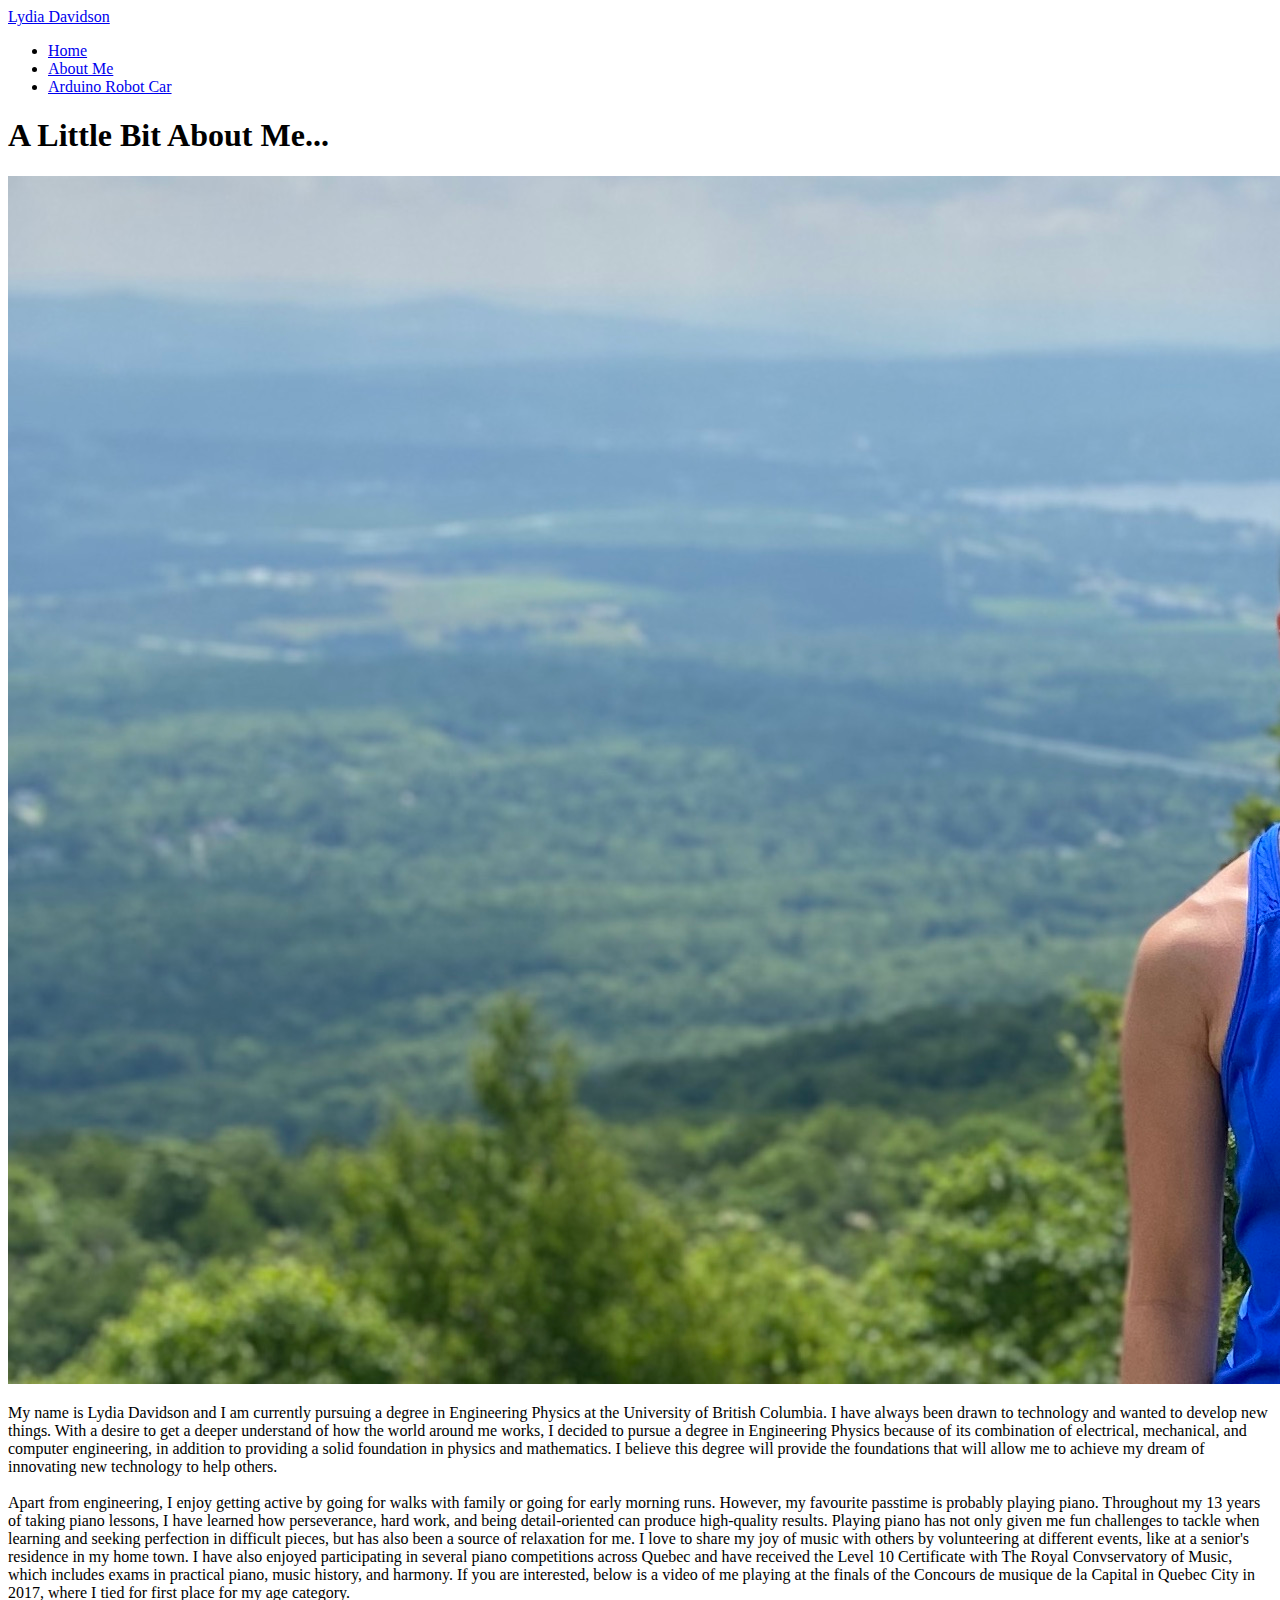
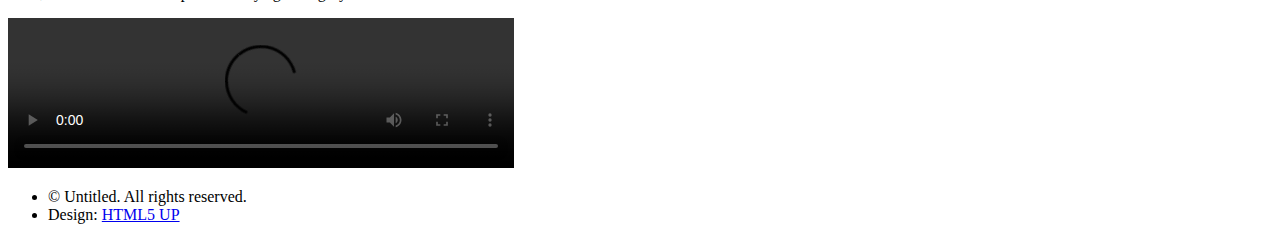
==== about-me.html @ 679960d1 "Uploaded files" ====
<!DOCTYPE HTML>
<!--
	Hyperspace by HTML5 UP
	html5up.net | @ajlkn
	Free for personal and commercial use under the CCA 3.0 license (html5up.net/license)
-->
<html>
	<head>
		<title>About Me</title>
		<meta charset="utf-8" />
		<meta name="viewport" content="width=device-width, initial-scale=1, user-scalable=no" />
		<link rel="stylesheet" href="assets/css/main.css" />
		<noscript><link rel="stylesheet" href="assets/css/noscript.css" /></noscript>
	</head>
	<body class="is-preload">

		<!-- Header -->
			<header id="header">
				<a href="index.html" class="title">Lydia Davidson</a>
				<nav>
					<ul>
						<li><a href="index.html">Home</a></li>
						<li><a href="about-me.html" class="active">About Me</a></li>
						<li><a href="arduino-robot-car.html">Arduino Robot Car</a></li>
					</ul>
				</nav>
			</header>

		<!-- Wrapper -->
			<div id="wrapper">

				<!-- Main -->
					<section id="main" class="wrapper">
						<div class="inner">
							<h1 class="major">A Little Bit About Me...</h1>
							<span class="image fit"><img src="images/mountain-mtl.jpg" alt="" /></span>
							<p>
								My name is Lydia Davidson and I am currently pursuing a degree in Engineering Physics at
								the University of British Columbia. I have always been drawn to technology and wanted to
								develop new things. With a desire to get a deeper understand of how the world around me works, I decided
								to pursue a degree in Engineering Physics because of its combination of electrical, mechanical, and computer engineering,
								in addition to providing a solid foundation in physics and mathematics. I believe this degree will
								provide the foundations that will allow me to achieve my dream of innovating new technology to help others.
								<br>
								<br>
								Apart from engineering, I enjoy getting active by going for walks with family or going for early
								morning runs. However, my favourite passtime is probably playing piano. Throughout my 13 years of taking piano lessons, I have
								learned how perseverance, hard work, and being detail-oriented can produce high-quality results. Playing
								piano has not only given me fun challenges to tackle when learning and seeking perfection in difficult
								pieces, but has also been a source of relaxation for me. I love to share my joy of music with others by
								volunteering at different events, like at a senior's residence in my home town. I have also enjoyed
								participating in several piano competitions across Quebec and have received the Level 10 Certificate with
								The Royal Convservatory of Music, which includes exams in practical piano, music history, and harmony.
								If you are interested, below is a video of me playing at the finals of the Concours de musique de la
								Capital in Quebec City in 2017, where I tied for first place for my age category.
							</p>
							<video controls width="40%" type="video/mov"><source src="videos/piano-video.mov"></video>
						</div>
					</section>

			</div>

		<!-- Footer -->
			<footer id="footer" class="wrapper alt">
				<div class="inner">
					<ul class="menu">
						<li>&copy; Untitled. All rights reserved.</li><li>Design: <a href="http://html5up.net">HTML5 UP</a></li>
					</ul>
				</div>
			</footer>

		<!-- Scripts -->
			<script src="assets/js/jquery.min.js"></script>
			<script src="assets/js/jquery.scrollex.min.js"></script>
			<script src="assets/js/jquery.scrolly.min.js"></script>
			<script src="assets/js/browser.min.js"></script>
			<script src="assets/js/breakpoints.min.js"></script>
			<script src="assets/js/util.js"></script>
			<script src="assets/js/main.js"></script>

	</body>
</html>
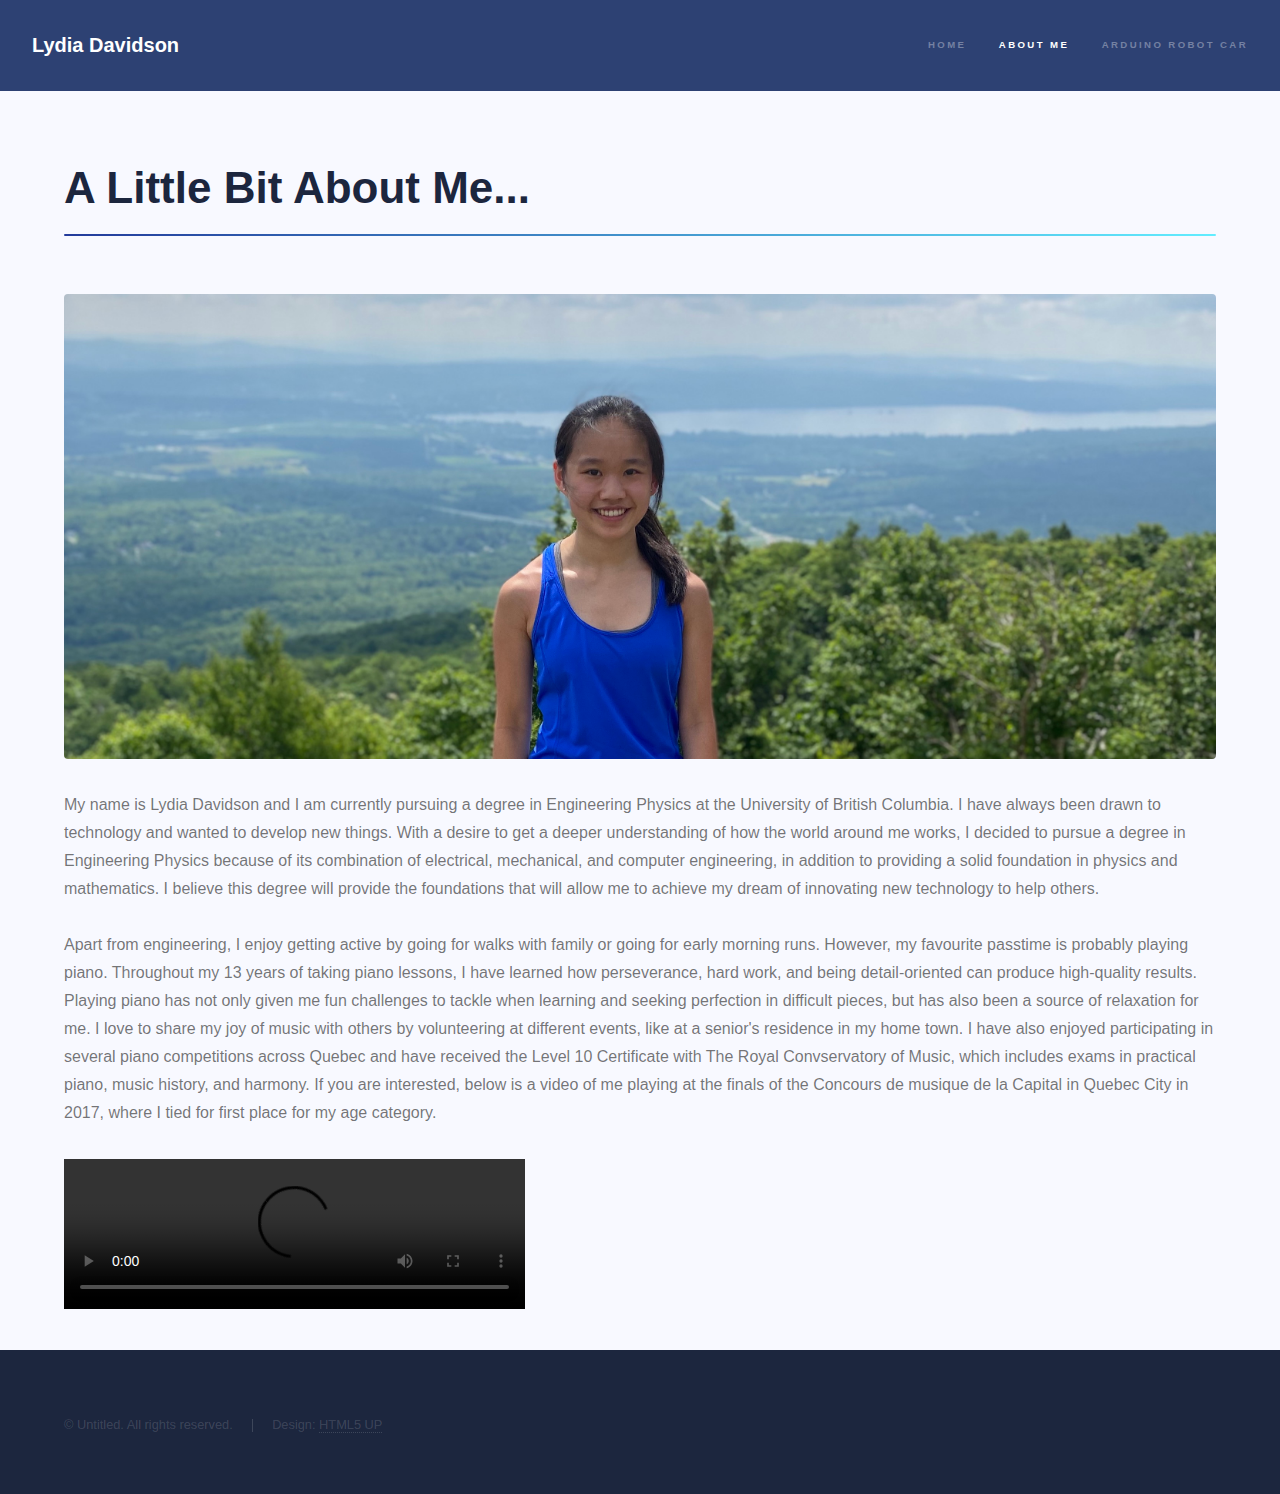
==== commit 682f256b: "Updates" ====
--- a/about-me.html
+++ b/about-me.html
@@ -37,7 +37,7 @@
 							<p>
 								My name is Lydia Davidson and I am currently pursuing a degree in Engineering Physics at
 								the University of British Columbia. I have always been drawn to technology and wanted to
-								develop new things. With a desire to get a deeper understand of how the world around me works, I decided
+								develop new things. With a desire to get a deeper understanding of how the world around me works, I decided
 								to pursue a degree in Engineering Physics because of its combination of electrical, mechanical, and computer engineering,
 								in addition to providing a solid foundation in physics and mathematics. I believe this degree will
 								provide the foundations that will allow me to achieve my dream of innovating new technology to help others.
--- a/assets/css/main.css
+++ b/assets/css/main.css
@@ -0,0 +1,3909 @@
+@import url(fontawesome-all.min.css);
+
+/*
+	Hyperspace by HTML5 UP
+	html5up.net | @ajlkn
+	Free for personal and commercial use under the CCA 3.0 license (html5up.net/license)
+*/
+
+html, body, div, span, applet, object,
+iframe, h1, h2, h3, h4, h5, h6, p, blockquote,
+pre, a, abbr, acronym, address, big, cite,
+code, del, dfn, em, img, ins, kbd, q, s, samp,
+small, strike, strong, sub, sup, tt, var, b,
+u, i, center, dl, dt, dd, ol, ul, li, fieldset,
+form, label, legend, table, caption, tbody,
+tfoot, thead, tr, th, td, article, aside,
+canvas, details, embed, figure, figcaption,
+footer, header, hgroup, menu, nav, output, ruby,
+section, summary, time, mark, audio, video {
+	margin: 0;
+	padding: 0;
+	border: 0;
+	font-size: 100%;
+	font: inherit;
+	vertical-align: baseline;}
+
+article, aside, details, figcaption, figure,
+footer, header, hgroup, menu, nav, section {
+	display: block;}
+
+body {
+	line-height: 1;
+}
+
+ol, ul {
+	list-style: none;
+}
+
+blockquote, q {
+	quotes: none;
+}
+
+	blockquote:before, blockquote:after, q:before, q:after {
+		content: '';
+		content: none;
+	}
+
+table {
+	border-collapse: collapse;
+	border-spacing: 0;
+}
+
+body {
+	-webkit-text-size-adjust: none;
+}
+
+mark {
+	background-color: transparent;
+	color: inherit;
+}
+
+input::-moz-focus-inner {
+	border: 0;
+	padding: 0;
+}
+
+input, select, textarea {
+	-moz-appearance: none;
+	-webkit-appearance: none;
+	-ms-appearance: none;
+	appearance: none;
+}
+
+/* Basic */
+
+	@-ms-viewport {
+		width: device-width;
+	}
+
+	body {
+		-ms-overflow-style: scrollbar;
+	}
+
+	@media screen and (max-width: 480px) {
+
+		html, body {
+			min-width: 320px;
+		}
+
+	}
+
+	html {
+		box-sizing: border-box;
+	}
+
+	*, *:before, *:after {
+		box-sizing: inherit;
+	}
+
+	body {
+		background: #f8f9ff;
+	}
+
+		body.is-preload *, body.is-preload *:before, body.is-preload *:after {
+			-moz-animation: none !important;
+			-webkit-animation: none !important;
+			-ms-animation: none !important;
+			animation: none !important;
+			-moz-transition: none !important;
+			-webkit-transition: none !important;
+			-ms-transition: none !important;
+			transition: none !important;
+		}
+
+/* Type */
+
+	body, input, select, textarea {
+		color: rgba(0, 0, 0, 0.55);
+		font-family: Arial, Helvetica, sans-serif;
+		font-size: 16.5pt;
+		font-weight: normal;
+		line-height: 1.75;
+	}
+
+		@media screen and (max-width: 1680px) {
+
+			body, input, select, textarea {
+				font-size: 13pt;
+			}
+
+		}
+
+		@media screen and (max-width: 1280px) {
+
+			body, input, select, textarea {
+				font-size: 12pt;
+			}
+
+		}
+
+		@media screen and (max-width: 360px) {
+
+			body, input, select, textarea {
+				font-size: 11pt;
+			}
+
+		}
+
+	a {
+		-moz-transition: color 0.2s ease, border-bottom-color 0.2s ease;
+		-webkit-transition: color 0.2s ease, border-bottom-color 0.2s ease;
+		-ms-transition: color 0.2s ease, border-bottom-color 0.2s ease;
+		transition: color 0.2s ease, border-bottom-color 0.2s ease;
+		border-bottom: dotted 1px rgba(255, 255, 255, 0.35);
+		color: inherit;
+		text-decoration: none;
+	}
+
+		a:hover {
+			border-bottom-color: transparent;
+			color: #393939;
+		}
+
+	strong, b {
+		color: #000000;
+		font-weight: bold;
+	}
+
+	em, i {
+		font-style: italic;
+	}
+
+	p {
+		margin: 0 0 2em 0;
+	}
+
+	h1, h2, h3, h4, h5, h6 {
+		color: #1c263e;
+		font-weight: bold;
+		line-height: 1.5;
+		margin: 0 0 0.5em 0;
+	}
+
+		h1 a, h2 a, h3 a, h4 a, h5 a, h6 a {
+			color: inherit;
+			text-decoration: none;
+		}
+
+	h1 {
+		font-size: 2.75em;
+	}
+
+		h1.major {
+			margin: 0 0 1.3em 0;
+			position: relative;
+			padding-bottom: 0.35em;
+		}
+
+			h1.major:after {
+				background-image: -moz-linear-gradient(to right, #233b9b, #62edff);
+				background-image: -webkit-linear-gradient(to right, #233b9b, #62edff);
+				background-image: -ms-linear-gradient(to right, #233b9b, #62edff);
+				background-image: linear-gradient(to right, #233b9b, #62edff);
+				-moz-transition: max-width 0.2s ease;
+				-webkit-transition: max-width 0.2s ease;
+				-ms-transition: max-width 0.2s ease;
+				transition: max-width 0.2s ease;
+				border-radius: 0.2em;
+				bottom: 0;
+				content: '';
+				height: 0.05em;
+				position: absolute;
+				right: 0;
+				width: 100%;
+			}
+
+	h2 {
+		font-size: 1.75em;
+	}
+
+	h3 {
+		font-size: 1.1em;
+	}
+
+	h4 {
+		font-size: 1em;
+	}
+
+	h5 {
+		font-size: 0.8em;
+	}
+
+	h6 {
+		font-size: 0.6em;
+	}
+
+	@media screen and (max-width: 736px) {
+
+		h1 {
+			font-size: 2em;
+		}
+
+		h2 {
+			font-size: 1.25em;
+		}
+
+		h3 {
+			font-size: 1em;
+		}
+
+		h4 {
+			font-size: 0.8em;
+		}
+
+		h5 {
+			font-size: 0.6em;
+		}
+
+		h6 {
+			font-size: 0.6em;
+		}
+
+	}
+
+	sub {
+		font-size: 0.8em;
+		position: relative;
+		top: 0.5em;
+	}
+
+	sup {
+		font-size: 0.8em;
+		position: relative;
+		top: -0.5em;
+	}
+
+	blockquote {
+		border-left: solid 4px rgba(255, 255, 255, 0.15);
+		font-style: italic;
+		margin: 0 0 2em 0;
+		padding: 0.5em 0 0.5em 2em;
+	}
+
+	code {
+		background: rgba(255, 255, 255, 0.05);
+		border-radius: 0.25em;
+		border: solid 1px rgba(255, 255, 255, 0.15);
+		font-family: "Courier New", monospace;
+		font-size: 0.9em;
+		margin: 0 0.25em;
+		padding: 0.25em 0.65em;
+	}
+
+	pre {
+		-webkit-overflow-scrolling: touch;
+		font-family: "Courier New", monospace;
+		font-size: 0.9em;
+		margin: 0 0 2em 0;
+	}
+
+		pre code {
+			display: block;
+			line-height: 1.75em;
+			padding: 1em 1.5em;
+			overflow-x: auto;
+		}
+
+	hr {
+		border: 0;
+		border-bottom: solid 1px rgba(255, 255, 255, 0.15);
+		margin: 2em 0;
+	}
+
+		hr.major {
+			margin: 3em 0;
+		}
+
+	.align-left {
+		text-align: left;
+	}
+
+	.align-center {
+		text-align: center;
+	}
+
+	.align-right {
+		text-align: right;
+	}
+
+/* Row */
+
+	.row {
+		display: flex;
+		flex-wrap: wrap;
+		box-sizing: border-box;
+		align-items: stretch;
+	}
+
+		.row > * {
+			box-sizing: border-box;
+		}
+
+		.row.gtr-uniform > * > :last-child {
+			margin-bottom: 0;
+		}
+
+		.row.aln-left {
+			justify-content: flex-start;
+		}
+
+		.row.aln-center {
+			justify-content: center;
+		}
+
+		.row.aln-right {
+			justify-content: flex-end;
+		}
+
+		.row.aln-top {
+			align-items: flex-start;
+		}
+
+		.row.aln-middle {
+			align-items: center;
+		}
+
+		.row.aln-bottom {
+			align-items: flex-end;
+		}
+
+		.row > .imp {
+			order: -1;
+		}
+
+		.row > .col-1 {
+			width: 8.33333%;
+		}
+
+		.row > .off-1 {
+			margin-left: 8.33333%;
+		}
+
+		.row > .col-2 {
+			width: 16.66667%;
+		}
+
+		.row > .off-2 {
+			margin-left: 16.66667%;
+		}
+
+		.row > .col-3 {
+			width: 25%;
+		}
+
+		.row > .off-3 {
+			margin-left: 25%;
+		}
+
+		.row > .col-4 {
+			width: 33.33333%;
+		}
+
+		.row > .off-4 {
+			margin-left: 33.33333%;
+		}
+
+		.row > .col-5 {
+			width: 41.66667%;
+		}
+
+		.row > .off-5 {
+			margin-left: 41.66667%;
+		}
+
+		.row > .col-6 {
+			width: 50%;
+		}
+
+		.row > .off-6 {
+			margin-left: 50%;
+		}
+
+		.row > .col-7 {
+			width: 58.33333%;
+		}
+
+		.row > .off-7 {
+			margin-left: 58.33333%;
+		}
+
+		.row > .col-8 {
+			width: 66.66667%;
+		}
+
+		.row > .off-8 {
+			margin-left: 66.66667%;
+		}
+
+		.row > .col-9 {
+			width: 75%;
+		}
+
+		.row > .off-9 {
+			margin-left: 75%;
+		}
+
+		.row > .col-10 {
+			width: 83.33333%;
+		}
+
+		.row > .off-10 {
+			margin-left: 83.33333%;
+		}
+
+		.row > .col-11 {
+			width: 91.66667%;
+		}
+
+		.row > .off-11 {
+			margin-left: 91.66667%;
+		}
+
+		.row > .col-12 {
+			width: 100%;
+		}
+
+		.row > .off-12 {
+			margin-left: 100%;
+		}
+
+		.row.gtr-0 {
+			margin-top: 0;
+			margin-left: 0em;
+		}
+
+			.row.gtr-0 > * {
+				padding: 0 0 0 0em;
+			}
+
+			.row.gtr-0.gtr-uniform {
+				margin-top: 0em;
+			}
+
+				.row.gtr-0.gtr-uniform > * {
+					padding-top: 0em;
+				}
+
+		.row.gtr-25 {
+			margin-top: 0;
+			margin-left: -0.375em;
+		}
+
+			.row.gtr-25 > * {
+				padding: 0 0 0 0.375em;
+			}
+
+			.row.gtr-25.gtr-uniform {
+				margin-top: -0.375em;
+			}
+
+				.row.gtr-25.gtr-uniform > * {
+					padding-top: 0.375em;
+				}
+
+		.row.gtr-50 {
+			margin-top: 0;
+			margin-left: -0.75em;
+		}
+
+			.row.gtr-50 > * {
+				padding: 0 0 0 0.75em;
+			}
+
+			.row.gtr-50.gtr-uniform {
+				margin-top: -0.75em;
+			}
+
+				.row.gtr-50.gtr-uniform > * {
+					padding-top: 0.75em;
+				}
+
+		.row {
+			margin-top: 0;
+			margin-left: -1.5em;
+		}
+
+			.row > * {
+				padding: 0 0 0 1.5em;
+			}
+
+			.row.gtr-uniform {
+				margin-top: -1.5em;
+			}
+
+				.row.gtr-uniform > * {
+					padding-top: 1.5em;
+				}
+
+		.row.gtr-150 {
+			margin-top: 0;
+			margin-left: -2.25em;
+		}
+
+			.row.gtr-150 > * {
+				padding: 0 0 0 2.25em;
+			}
+
+			.row.gtr-150.gtr-uniform {
+				margin-top: -2.25em;
+			}
+
+				.row.gtr-150.gtr-uniform > * {
+					padding-top: 2.25em;
+				}
+
+		.row.gtr-200 {
+			margin-top: 0;
+			margin-left: -3em;
+		}
+
+			.row.gtr-200 > * {
+				padding: 0 0 0 3em;
+			}
+
+			.row.gtr-200.gtr-uniform {
+				margin-top: -3em;
+			}
+
+				.row.gtr-200.gtr-uniform > * {
+					padding-top: 3em;
+				}
+
+		@media screen and (max-width: 1680px) {
+
+			.row {
+				display: flex;
+				flex-wrap: wrap;
+				box-sizing: border-box;
+				align-items: stretch;
+			}
+
+				.row > * {
+					box-sizing: border-box;
+				}
+
+				.row.gtr-uniform > * > :last-child {
+					margin-bottom: 0;
+				}
+
+				.row.aln-left {
+					justify-content: flex-start;
+				}
+
+				.row.aln-center {
+					justify-content: center;
+				}
+
+				.row.aln-right {
+					justify-content: flex-end;
+				}
+
+				.row.aln-top {
+					align-items: flex-start;
+				}
+
+				.row.aln-middle {
+					align-items: center;
+				}
+
+				.row.aln-bottom {
+					align-items: flex-end;
+				}
+
+				.row > .imp-xlarge {
+					order: -1;
+				}
+
+				.row > .col-1-xlarge {
+					width: 8.33333%;
+				}
+
+				.row > .off-1-xlarge {
+					margin-left: 8.33333%;
+				}
+
+				.row > .col-2-xlarge {
+					width: 16.66667%;
+				}
+
+				.row > .off-2-xlarge {
+					margin-left: 16.66667%;
+				}
+
+				.row > .col-3-xlarge {
+					width: 25%;
+				}
+
+				.row > .off-3-xlarge {
+					margin-left: 25%;
+				}
+
+				.row > .col-4-xlarge {
+					width: 33.33333%;
+				}
+
+				.row > .off-4-xlarge {
+					margin-left: 33.33333%;
+				}
+
+				.row > .col-5-xlarge {
+					width: 41.66667%;
+				}
+
+				.row > .off-5-xlarge {
+					margin-left: 41.66667%;
+				}
+
+				.row > .col-6-xlarge {
+					width: 50%;
+				}
+
+				.row > .off-6-xlarge {
+					margin-left: 50%;
+				}
+
+				.row > .col-7-xlarge {
+					width: 58.33333%;
+				}
+
+				.row > .off-7-xlarge {
+					margin-left: 58.33333%;
+				}
+
+				.row > .col-8-xlarge {
+					width: 66.66667%;
+				}
+
+				.row > .off-8-xlarge {
+					margin-left: 66.66667%;
+				}
+
+				.row > .col-9-xlarge {
+					width: 75%;
+				}
+
+				.row > .off-9-xlarge {
+					margin-left: 75%;
+				}
+
+				.row > .col-10-xlarge {
+					width: 83.33333%;
+				}
+
+				.row > .off-10-xlarge {
+					margin-left: 83.33333%;
+				}
+
+				.row > .col-11-xlarge {
+					width: 91.66667%;
+				}
+
+				.row > .off-11-xlarge {
+					margin-left: 91.66667%;
+				}
+
+				.row > .col-12-xlarge {
+					width: 100%;
+				}
+
+				.row > .off-12-xlarge {
+					margin-left: 100%;
+				}
+
+				.row.gtr-0 {
+					margin-top: 0;
+					margin-left: 0em;
+				}
+
+					.row.gtr-0 > * {
+						padding: 0 0 0 0em;
+					}
+
+					.row.gtr-0.gtr-uniform {
+						margin-top: 0em;
+					}
+
+						.row.gtr-0.gtr-uniform > * {
+							padding-top: 0em;
+						}
+
+				.row.gtr-25 {
+					margin-top: 0;
+					margin-left: -0.375em;
+				}
+
+					.row.gtr-25 > * {
+						padding: 0 0 0 0.375em;
+					}
+
+					.row.gtr-25.gtr-uniform {
+						margin-top: -0.375em;
+					}
+
+						.row.gtr-25.gtr-uniform > * {
+							padding-top: 0.375em;
+						}
+
+				.row.gtr-50 {
+					margin-top: 0;
+					margin-left: -0.75em;
+				}
+
+					.row.gtr-50 > * {
+						padding: 0 0 0 0.75em;
+					}
+
+					.row.gtr-50.gtr-uniform {
+						margin-top: -0.75em;
+					}
+
+						.row.gtr-50.gtr-uniform > * {
+							padding-top: 0.75em;
+						}
+
+				.row {
+					margin-top: 0;
+					margin-left: -1.5em;
+				}
+
+					.row > * {
+						padding: 0 0 0 1.5em;
+					}
+
+					.row.gtr-uniform {
+						margin-top: -1.5em;
+					}
+
+						.row.gtr-uniform > * {
+							padding-top: 1.5em;
+						}
+
+				.row.gtr-150 {
+					margin-top: 0;
+					margin-left: -2.25em;
+				}
+
+					.row.gtr-150 > * {
+						padding: 0 0 0 2.25em;
+					}
+
+					.row.gtr-150.gtr-uniform {
+						margin-top: -2.25em;
+					}
+
+						.row.gtr-150.gtr-uniform > * {
+							padding-top: 2.25em;
+						}
+
+				.row.gtr-200 {
+					margin-top: 0;
+					margin-left: -3em;
+				}
+
+					.row.gtr-200 > * {
+						padding: 0 0 0 3em;
+					}
+
+					.row.gtr-200.gtr-uniform {
+						margin-top: -3em;
+					}
+
+						.row.gtr-200.gtr-uniform > * {
+							padding-top: 3em;
+						}
+
+		}
+
+		@media screen and (max-width: 1280px) {
+
+			.row {
+				display: flex;
+				flex-wrap: wrap;
+				box-sizing: border-box;
+				align-items: stretch;
+			}
+
+				.row > * {
+					box-sizing: border-box;
+				}
+
+				.row.gtr-uniform > * > :last-child {
+					margin-bottom: 0;
+				}
+
+				.row.aln-left {
+					justify-content: flex-start;
+				}
+
+				.row.aln-center {
+					justify-content: center;
+				}
+
+				.row.aln-right {
+					justify-content: flex-end;
+				}
+
+				.row.aln-top {
+					align-items: flex-start;
+				}
+
+				.row.aln-middle {
+					align-items: center;
+				}
+
+				.row.aln-bottom {
+					align-items: flex-end;
+				}
+
+				.row > .imp-large {
+					order: -1;
+				}
+
+				.row > .col-1-large {
+					width: 8.33333%;
+				}
+
+				.row > .off-1-large {
+					margin-left: 8.33333%;
+				}
+
+				.row > .col-2-large {
+					width: 16.66667%;
+				}
+
+				.row > .off-2-large {
+					margin-left: 16.66667%;
+				}
+
+				.row > .col-3-large {
+					width: 25%;
+				}
+
+				.row > .off-3-large {
+					margin-left: 25%;
+				}
+
+				.row > .col-4-large {
+					width: 33.33333%;
+				}
+
+				.row > .off-4-large {
+					margin-left: 33.33333%;
+				}
+
+				.row > .col-5-large {
+					width: 41.66667%;
+				}
+
+				.row > .off-5-large {
+					margin-left: 41.66667%;
+				}
+
+				.row > .col-6-large {
+					width: 50%;
+				}
+
+				.row > .off-6-large {
+					margin-left: 50%;
+				}
+
+				.row > .col-7-large {
+					width: 58.33333%;
+				}
+
+				.row > .off-7-large {
+					margin-left: 58.33333%;
+				}
+
+				.row > .col-8-large {
+					width: 66.66667%;
+				}
+
+				.row > .off-8-large {
+					margin-left: 66.66667%;
+				}
+
+				.row > .col-9-large {
+					width: 75%;
+				}
+
+				.row > .off-9-large {
+					margin-left: 75%;
+				}
+
+				.row > .col-10-large {
+					width: 83.33333%;
+				}
+
+				.row > .off-10-large {
+					margin-left: 83.33333%;
+				}
+
+				.row > .col-11-large {
+					width: 91.66667%;
+				}
+
+				.row > .off-11-large {
+					margin-left: 91.66667%;
+				}
+
+				.row > .col-12-large {
+					width: 100%;
+				}
+
+				.row > .off-12-large {
+					margin-left: 100%;
+				}
+
+				.row.gtr-0 {
+					margin-top: 0;
+					margin-left: 0em;
+				}
+
+					.row.gtr-0 > * {
+						padding: 0 0 0 0em;
+					}
+
+					.row.gtr-0.gtr-uniform {
+						margin-top: 0em;
+					}
+
+						.row.gtr-0.gtr-uniform > * {
+							padding-top: 0em;
+						}
+
+				.row.gtr-25 {
+					margin-top: 0;
+					margin-left: -0.375em;
+				}
+
+					.row.gtr-25 > * {
+						padding: 0 0 0 0.375em;
+					}
+
+					.row.gtr-25.gtr-uniform {
+						margin-top: -0.375em;
+					}
+
+						.row.gtr-25.gtr-uniform > * {
+							padding-top: 0.375em;
+						}
+
+				.row.gtr-50 {
+					margin-top: 0;
+					margin-left: -0.75em;
+				}
+
+					.row.gtr-50 > * {
+						padding: 0 0 0 0.75em;
+					}
+
+					.row.gtr-50.gtr-uniform {
+						margin-top: -0.75em;
+					}
+
+						.row.gtr-50.gtr-uniform > * {
+							padding-top: 0.75em;
+						}
+
+				.row {
+					margin-top: 0;
+					margin-left: -1.5em;
+				}
+
+					.row > * {
+						padding: 0 0 0 1.5em;
+					}
+
+					.row.gtr-uniform {
+						margin-top: -1.5em;
+					}
+
+						.row.gtr-uniform > * {
+							padding-top: 1.5em;
+						}
+
+				.row.gtr-150 {
+					margin-top: 0;
+					margin-left: -2.25em;
+				}
+
+					.row.gtr-150 > * {
+						padding: 0 0 0 2.25em;
+					}
+
+					.row.gtr-150.gtr-uniform {
+						margin-top: -2.25em;
+					}
+
+						.row.gtr-150.gtr-uniform > * {
+							padding-top: 2.25em;
+						}
+
+				.row.gtr-200 {
+					margin-top: 0;
+					margin-left: -3em;
+				}
+
+					.row.gtr-200 > * {
+						padding: 0 0 0 3em;
+					}
+
+					.row.gtr-200.gtr-uniform {
+						margin-top: -3em;
+					}
+
+						.row.gtr-200.gtr-uniform > * {
+							padding-top: 3em;
+						}
+
+		}
+
+		@media screen and (max-width: 980px) {
+
+			.row {
+				display: flex;
+				flex-wrap: wrap;
+				box-sizing: border-box;
+				align-items: stretch;
+			}
+
+				.row > * {
+					box-sizing: border-box;
+				}
+
+				.row.gtr-uniform > * > :last-child {
+					margin-bottom: 0;
+				}
+
+				.row.aln-left {
+					justify-content: flex-start;
+				}
+
+				.row.aln-center {
+					justify-content: center;
+				}
+
+				.row.aln-right {
+					justify-content: flex-end;
+				}
+
+				.row.aln-top {
+					align-items: flex-start;
+				}
+
+				.row.aln-middle {
+					align-items: center;
+				}
+
+				.row.aln-bottom {
+					align-items: flex-end;
+				}
+
+				.row > .imp-medium {
+					order: -1;
+				}
+
+				.row > .col-1-medium {
+					width: 8.33333%;
+				}
+
+				.row > .off-1-medium {
+					margin-left: 8.33333%;
+				}
+
+				.row > .col-2-medium {
+					width: 16.66667%;
+				}
+
+				.row > .off-2-medium {
+					margin-left: 16.66667%;
+				}
+
+				.row > .col-3-medium {
+					width: 25%;
+				}
+
+				.row > .off-3-medium {
+					margin-left: 25%;
+				}
+
+				.row > .col-4-medium {
+					width: 33.33333%;
+				}
+
+				.row > .off-4-medium {
+					margin-left: 33.33333%;
+				}
+
+				.row > .col-5-medium {
+					width: 41.66667%;
+				}
+
+				.row > .off-5-medium {
+					margin-left: 41.66667%;
+				}
+
+				.row > .col-6-medium {
+					width: 50%;
+				}
+
+				.row > .off-6-medium {
+					margin-left: 50%;
+				}
+
+				.row > .col-7-medium {
+					width: 58.33333%;
+				}
+
+				.row > .off-7-medium {
+					margin-left: 58.33333%;
+				}
+
+				.row > .col-8-medium {
+					width: 66.66667%;
+				}
+
+				.row > .off-8-medium {
+					margin-left: 66.66667%;
+				}
+
+				.row > .col-9-medium {
+					width: 75%;
+				}
+
+				.row > .off-9-medium {
+					margin-left: 75%;
+				}
+
+				.row > .col-10-medium {
+					width: 83.33333%;
+				}
+
+				.row > .off-10-medium {
+					margin-left: 83.33333%;
+				}
+
+				.row > .col-11-medium {
+					width: 91.66667%;
+				}
+
+				.row > .off-11-medium {
+					margin-left: 91.66667%;
+				}
+
+				.row > .col-12-medium {
+					width: 100%;
+				}
+
+				.row > .off-12-medium {
+					margin-left: 100%;
+				}
+
+				.row.gtr-0 {
+					margin-top: 0;
+					margin-left: 0em;
+				}
+
+					.row.gtr-0 > * {
+						padding: 0 0 0 0em;
+					}
+
+					.row.gtr-0.gtr-uniform {
+						margin-top: 0em;
+					}
+
+						.row.gtr-0.gtr-uniform > * {
+							padding-top: 0em;
+						}
+
+				.row.gtr-25 {
+					margin-top: 0;
+					margin-left: -0.375em;
+				}
+
+					.row.gtr-25 > * {
+						padding: 0 0 0 0.375em;
+					}
+
+					.row.gtr-25.gtr-uniform {
+						margin-top: -0.375em;
+					}
+
+						.row.gtr-25.gtr-uniform > * {
+							padding-top: 0.375em;
+						}
+
+				.row.gtr-50 {
+					margin-top: 0;
+					margin-left: -0.75em;
+				}
+
+					.row.gtr-50 > * {
+						padding: 0 0 0 0.75em;
+					}
+
+					.row.gtr-50.gtr-uniform {
+						margin-top: -0.75em;
+					}
+
+						.row.gtr-50.gtr-uniform > * {
+							padding-top: 0.75em;
+						}
+
+				.row {
+					margin-top: 0;
+					margin-left: -1.5em;
+				}
+
+					.row > * {
+						padding: 0 0 0 1.5em;
+					}
+
+					.row.gtr-uniform {
+						margin-top: -1.5em;
+					}
+
+						.row.gtr-uniform > * {
+							padding-top: 1.5em;
+						}
+
+				.row.gtr-150 {
+					margin-top: 0;
+					margin-left: -2.25em;
+				}
+
+					.row.gtr-150 > * {
+						padding: 0 0 0 2.25em;
+					}
+
+					.row.gtr-150.gtr-uniform {
+						margin-top: -2.25em;
+					}
+
+						.row.gtr-150.gtr-uniform > * {
+							padding-top: 2.25em;
+						}
+
+				.row.gtr-200 {
+					margin-top: 0;
+					margin-left: -3em;
+				}
+
+					.row.gtr-200 > * {
+						padding: 0 0 0 3em;
+					}
+
+					.row.gtr-200.gtr-uniform {
+						margin-top: -3em;
+					}
+
+						.row.gtr-200.gtr-uniform > * {
+							padding-top: 3em;
+						}
+
+		}
+
+		@media screen and (max-width: 736px) {
+
+			.row {
+				display: flex;
+				flex-wrap: wrap;
+				box-sizing: border-box;
+				align-items: stretch;
+			}
+
+				.row > * {
+					box-sizing: border-box;
+				}
+
+				.row.gtr-uniform > * > :last-child {
+					margin-bottom: 0;
+				}
+
+				.row.aln-left {
+					justify-content: flex-start;
+				}
+
+				.row.aln-center {
+					justify-content: center;
+				}
+
+				.row.aln-right {
+					justify-content: flex-end;
+				}
+
+				.row.aln-top {
+					align-items: flex-start;
+				}
+
+				.row.aln-middle {
+					align-items: center;
+				}
+
+				.row.aln-bottom {
+					align-items: flex-end;
+				}
+
+				.row > .imp-small {
+					order: -1;
+				}
+
+				.row > .col-1-small {
+					width: 8.33333%;
+				}
+
+				.row > .off-1-small {
+					margin-left: 8.33333%;
+				}
+
+				.row > .col-2-small {
+					width: 16.66667%;
+				}
+
+				.row > .off-2-small {
+					margin-left: 16.66667%;
+				}
+
+				.row > .col-3-small {
+					width: 25%;
+				}
+
+				.row > .off-3-small {
+					margin-left: 25%;
+				}
+
+				.row > .col-4-small {
+					width: 33.33333%;
+				}
+
+				.row > .off-4-small {
+					margin-left: 33.33333%;
+				}
+
+				.row > .col-5-small {
+					width: 41.66667%;
+				}
+
+				.row > .off-5-small {
+					margin-left: 41.66667%;
+				}
+
+				.row > .col-6-small {
+					width: 50%;
+				}
+
+				.row > .off-6-small {
+					margin-left: 50%;
+				}
+
+				.row > .col-7-small {
+					width: 58.33333%;
+				}
+
+				.row > .off-7-small {
+					margin-left: 58.33333%;
+				}
+
+				.row > .col-8-small {
+					width: 66.66667%;
+				}
+
+				.row > .off-8-small {
+					margin-left: 66.66667%;
+				}
+
+				.row > .col-9-small {
+					width: 75%;
+				}
+
+				.row > .off-9-small {
+					margin-left: 75%;
+				}
+
+				.row > .col-10-small {
+					width: 83.33333%;
+				}
+
+				.row > .off-10-small {
+					margin-left: 83.33333%;
+				}
+
+				.row > .col-11-small {
+					width: 91.66667%;
+				}
+
+				.row > .off-11-small {
+					margin-left: 91.66667%;
+				}
+
+				.row > .col-12-small {
+					width: 100%;
+				}
+
+				.row > .off-12-small {
+					margin-left: 100%;
+				}
+
+				.row.gtr-0 {
+					margin-top: 0;
+					margin-left: 0em;
+				}
+
+					.row.gtr-0 > * {
+						padding: 0 0 0 0em;
+					}
+
+					.row.gtr-0.gtr-uniform {
+						margin-top: 0em;
+					}
+
+						.row.gtr-0.gtr-uniform > * {
+							padding-top: 0em;
+						}
+
+				.row.gtr-25 {
+					margin-top: 0;
+					margin-left: -0.375em;
+				}
+
+					.row.gtr-25 > * {
+						padding: 0 0 0 0.375em;
+					}
+
+					.row.gtr-25.gtr-uniform {
+						margin-top: -0.375em;
+					}
+
+						.row.gtr-25.gtr-uniform > * {
+							padding-top: 0.375em;
+						}
+
+				.row.gtr-50 {
+					margin-top: 0;
+					margin-left: -0.75em;
+				}
+
+					.row.gtr-50 > * {
+						padding: 0 0 0 0.75em;
+					}
+
+					.row.gtr-50.gtr-uniform {
+						margin-top: -0.75em;
+					}
+
+						.row.gtr-50.gtr-uniform > * {
+							padding-top: 0.75em;
+						}
+
+				.row {
+					margin-top: 0;
+					margin-left: -1.5em;
+				}
+
+					.row > * {
+						padding: 0 0 0 1.5em;
+					}
+
+					.row.gtr-uniform {
+						margin-top: -1.5em;
+					}
+
+						.row.gtr-uniform > * {
+							padding-top: 1.5em;
+						}
+
+				.row.gtr-150 {
+					margin-top: 0;
+					margin-left: -2.25em;
+				}
+
+					.row.gtr-150 > * {
+						padding: 0 0 0 2.25em;
+					}
+
+					.row.gtr-150.gtr-uniform {
+						margin-top: -2.25em;
+					}
+
+						.row.gtr-150.gtr-uniform > * {
+							padding-top: 2.25em;
+						}
+
+				.row.gtr-200 {
+					margin-top: 0;
+					margin-left: -3em;
+				}
+
+					.row.gtr-200 > * {
+						padding: 0 0 0 3em;
+					}
+
+					.row.gtr-200.gtr-uniform {
+						margin-top: -3em;
+					}
+
+						.row.gtr-200.gtr-uniform > * {
+							padding-top: 3em;
+						}
+
+		}
+
+		@media screen and (max-width: 480px) {
+
+			.row {
+				display: flex;
+				flex-wrap: wrap;
+				box-sizing: border-box;
+				align-items: stretch;
+			}
+
+				.row > * {
+					box-sizing: border-box;
+				}
+
+				.row.gtr-uniform > * > :last-child {
+					margin-bottom: 0;
+				}
+
+				.row.aln-left {
+					justify-content: flex-start;
+				}
+
+				.row.aln-center {
+					justify-content: center;
+				}
+
+				.row.aln-right {
+					justify-content: flex-end;
+				}
+
+				.row.aln-top {
+					align-items: flex-start;
+				}
+
+				.row.aln-middle {
+					align-items: center;
+				}
+
+				.row.aln-bottom {
+					align-items: flex-end;
+				}
+
+				.row > .imp-xsmall {
+					order: -1;
+				}
+
+				.row > .col-1-xsmall {
+					width: 8.33333%;
+				}
+
+				.row > .off-1-xsmall {
+					margin-left: 8.33333%;
+				}
+
+				.row > .col-2-xsmall {
+					width: 16.66667%;
+				}
+
+				.row > .off-2-xsmall {
+					margin-left: 16.66667%;
+				}
+
+				.row > .col-3-xsmall {
+					width: 25%;
+				}
+
+				.row > .off-3-xsmall {
+					margin-left: 25%;
+				}
+
+				.row > .col-4-xsmall {
+					width: 33.33333%;
+				}
+
+				.row > .off-4-xsmall {
+					margin-left: 33.33333%;
+				}
+
+				.row > .col-5-xsmall {
+					width: 41.66667%;
+				}
+
+				.row > .off-5-xsmall {
+					margin-left: 41.66667%;
+				}
+
+				.row > .col-6-xsmall {
+					width: 50%;
+				}
+
+				.row > .off-6-xsmall {
+					margin-left: 50%;
+				}
+
+				.row > .col-7-xsmall {
+					width: 58.33333%;
+				}
+
+				.row > .off-7-xsmall {
+					margin-left: 58.33333%;
+				}
+
+				.row > .col-8-xsmall {
+					width: 66.66667%;
+				}
+
+				.row > .off-8-xsmall {
+					margin-left: 66.66667%;
+				}
+
+				.row > .col-9-xsmall {
+					width: 75%;
+				}
+
+				.row > .off-9-xsmall {
+					margin-left: 75%;
+				}
+
+				.row > .col-10-xsmall {
+					width: 83.33333%;
+				}
+
+				.row > .off-10-xsmall {
+					margin-left: 83.33333%;
+				}
+
+				.row > .col-11-xsmall {
+					width: 91.66667%;
+				}
+
+				.row > .off-11-xsmall {
+					margin-left: 91.66667%;
+				}
+
+				.row > .col-12-xsmall {
+					width: 100%;
+				}
+
+				.row > .off-12-xsmall {
+					margin-left: 100%;
+				}
+
+				.row.gtr-0 {
+					margin-top: 0;
+					margin-left: 0em;
+				}
+
+					.row.gtr-0 > * {
+						padding: 0 0 0 0em;
+					}
+
+					.row.gtr-0.gtr-uniform {
+						margin-top: 0em;
+					}
+
+						.row.gtr-0.gtr-uniform > * {
+							padding-top: 0em;
+						}
+
+				.row.gtr-25 {
+					margin-top: 0;
+					margin-left: -0.375em;
+				}
+
+					.row.gtr-25 > * {
+						padding: 0 0 0 0.375em;
+					}
+
+					.row.gtr-25.gtr-uniform {
+						margin-top: -0.375em;
+					}
+
+						.row.gtr-25.gtr-uniform > * {
+							padding-top: 0.375em;
+						}
+
+				.row.gtr-50 {
+					margin-top: 0;
+					margin-left: -0.75em;
+				}
+
+					.row.gtr-50 > * {
+						padding: 0 0 0 0.75em;
+					}
+
+					.row.gtr-50.gtr-uniform {
+						margin-top: -0.75em;
+					}
+
+						.row.gtr-50.gtr-uniform > * {
+							padding-top: 0.75em;
+						}
+
+				.row {
+					margin-top: 0;
+					margin-left: -1.5em;
+				}
+
+					.row > * {
+						padding: 0 0 0 1.5em;
+					}
+
+					.row.gtr-uniform {
+						margin-top: -1.5em;
+					}
+
+						.row.gtr-uniform > * {
+							padding-top: 1.5em;
+						}
+
+				.row.gtr-150 {
+					margin-top: 0;
+					margin-left: -2.25em;
+				}
+
+					.row.gtr-150 > * {
+						padding: 0 0 0 2.25em;
+					}
+
+					.row.gtr-150.gtr-uniform {
+						margin-top: -2.25em;
+					}
+
+						.row.gtr-150.gtr-uniform > * {
+							padding-top: 2.25em;
+						}
+
+				.row.gtr-200 {
+					margin-top: 0;
+					margin-left: -3em;
+				}
+
+					.row.gtr-200 > * {
+						padding: 0 0 0 3em;
+					}
+
+					.row.gtr-200.gtr-uniform {
+						margin-top: -3em;
+					}
+
+						.row.gtr-200.gtr-uniform > * {
+							padding-top: 3em;
+						}
+
+		}
+
+/* Box */
+
+	.box {
+		border-radius: 0.25em;
+		border: solid 1px rgba(255, 255, 255, 0.15);
+		margin-bottom: 2em;
+		padding: 1.5em;
+	}
+
+		.box > :last-child,
+		.box > :last-child > :last-child,
+		.box > :last-child > :last-child > :last-child {
+			margin-bottom: 0;
+		}
+
+		.box.alt {
+			border: 0;
+			border-radius: 0;
+			padding: 0;
+		}
+
+/* Button */
+
+	input[type="submit"],
+	input[type="reset"],
+	input[type="button"],
+	button,
+	.button {
+		-moz-appearance: none;
+		-webkit-appearance: none;
+		-ms-appearance: none;
+		appearance: none;
+		-moz-transition: border-color 0.2s ease;
+		-webkit-transition: border-color 0.2s ease;
+		-ms-transition: border-color 0.2s ease;
+		transition: border-color 0.2s ease;
+		background-color: transparent;
+		border: solid 1px !important;
+		border-color: rgba(0, 0, 0, 0.15) !important;
+		border-radius: 3em;
+		color: #1c263e !important;
+		cursor: pointer;
+		display: inline-block;
+		font-size: 0.6em;
+		font-weight: bold;
+		height: calc(4.75em + 2px);
+		letter-spacing: 0.25em;
+		line-height: 4.75em;
+		outline: 0;
+		padding: 0 3.75em;
+		position: relative;
+		text-align: center;
+		text-decoration: none;
+		text-transform: uppercase;
+		white-space: nowrap;
+	}
+
+		input[type="submit"]:after,
+		input[type="reset"]:after,
+		input[type="button"]:after,
+		button:after,
+		.button:after {
+			-moz-transform: scale(0.25);
+			-webkit-transform: scale(0.25);
+			-ms-transform: scale(0.25);
+			transform: scale(0.25);
+			pointer-events: none;
+			-moz-transition: opacity 0.2s ease, -moz-transform 0.2s ease;
+			-webkit-transition: opacity 0.2s ease, -webkit-transform 0.2s ease;
+			-ms-transition: opacity 0.2s ease, -ms-transform 0.2s ease;
+			transition: opacity 0.2s ease, transform 0.2s ease;
+			background: #ffffff;
+			border-radius: 3em;
+			content: '';
+			height: 100%;
+			left: 0;
+			opacity: 0;
+			position: absolute;
+			top: 0;
+			width: 100%;
+		}
+
+		input[type="submit"].icon:before,
+		input[type="reset"].icon:before,
+		input[type="button"].icon:before,
+		button.icon:before,
+		.button.icon:before {
+			margin-right: 0.75em;
+		}
+
+		input[type="submit"].fit,
+		input[type="reset"].fit,
+		input[type="button"].fit,
+		button.fit,
+		.button.fit {
+			width: 100%;
+		}
+
+		input[type="submit"].small,
+		input[type="reset"].small,
+		input[type="button"].small,
+		button.small,
+		.button.small {
+			font-size: 0.4em;
+		}
+
+		input[type="submit"].large,
+		input[type="reset"].large,
+		input[type="button"].large,
+		button.large,
+		.button.large {
+			font-size: 0.8em;
+		}
+
+		input[type="submit"].primary,
+		input[type="reset"].primary,
+		input[type="button"].primary,
+		button.primary,
+		.button.primary {
+			background-color: #ffffff;
+			color: #243150 !important;
+		}
+
+			input[type="submit"].primary:after,
+			input[type="reset"].primary:after,
+			input[type="button"].primary:after,
+			button.primary:after,
+			.button.primary:after {
+				display: none;
+			}
+
+		input[type="submit"].disabled, input[type="submit"]:disabled,
+		input[type="reset"].disabled,
+		input[type="reset"]:disabled,
+		input[type="button"].disabled,
+		input[type="button"]:disabled,
+		button.disabled,
+		button:disabled,
+		.button.disabled,
+		.button:disabled {
+			cursor: default;
+			opacity: 0.5;
+			pointer-events: none;
+		}
+
+		input[type="submit"]:hover,
+		input[type="reset"]:hover,
+		input[type="button"]:hover,
+		button:hover,
+		.button:hover {
+			border-color: rgba(255, 255, 255, 0.55) !important;
+		}
+
+			input[type="submit"]:hover:after,
+			input[type="reset"]:hover:after,
+			input[type="button"]:hover:after,
+			button:hover:after,
+			.button:hover:after {
+				opacity: 0.05;
+				-moz-transform: scale(1);
+				-webkit-transform: scale(1);
+				-ms-transform: scale(1);
+				transform: scale(1);
+			}
+
+			input[type="submit"]:hover:active,
+			input[type="reset"]:hover:active,
+			input[type="button"]:hover:active,
+			button:hover:active,
+			.button:hover:active {
+				border-color: #ffffff !important;
+			}
+
+				input[type="submit"]:hover:active:after,
+				input[type="reset"]:hover:active:after,
+				input[type="button"]:hover:active:after,
+				button:hover:active:after,
+				.button:hover:active:after {
+					opacity: 0.1;
+				}
+
+/* Features */
+
+	.features {
+		display: -moz-flex;
+		display: -webkit-flex;
+		display: -ms-flex;
+		display: flex;
+		-moz-flex-wrap: wrap;
+		-webkit-flex-wrap: wrap;
+		-ms-flex-wrap: wrap;
+		flex-wrap: wrap;
+		border-radius: 0.25em;
+		border: solid 1px rgba(255, 255, 255, 0.15);
+		background: rgba(255, 255, 255, 0.05);
+		margin: 0 0 2em 0;
+	}
+
+		.features section {
+			padding: 3.5em 3em 1em 7em ;
+			width: 50%;
+			border-top: solid 1px rgba(255, 255, 255, 0.15);
+			position: relative;
+		}
+
+			.features section:nth-child(-n + 2) {
+				border-top-width: 0;
+			}
+
+			.features section:nth-child(2n) {
+				border-left: solid 1px rgba(255, 255, 255, 0.15);
+			}
+
+			.features section .icon {
+				-moz-transition: opacity 0.5s ease, -moz-transform 0.5s ease;
+				-webkit-transition: opacity 0.5s ease, -webkit-transform 0.5s ease;
+				-ms-transition: opacity 0.5s ease, -ms-transform 0.5s ease;
+				transition: opacity 0.5s ease, transform 0.5s ease;
+				-moz-transition-delay: 1s;
+				-webkit-transition-delay: 1s;
+				-ms-transition-delay: 1s;
+				transition-delay: 1s;
+				-moz-transform: scale(1);
+				-webkit-transform: scale(1);
+				-ms-transform: scale(1);
+				transform: scale(1);
+				position: absolute;
+				left: 3em;
+				top: 3em;
+				opacity: 1;
+			}
+
+			.features section:nth-child(1) .icon {
+				-moz-transition-delay: 0.15s;
+				-webkit-transition-delay: 0.15s;
+				-ms-transition-delay: 0.15s;
+				transition-delay: 0.15s;
+			}
+
+			.features section:nth-child(2) .icon {
+				-moz-transition-delay: 0.3s;
+				-webkit-transition-delay: 0.3s;
+				-ms-transition-delay: 0.3s;
+				transition-delay: 0.3s;
+			}
+
+			.features section:nth-child(3) .icon {
+				-moz-transition-delay: 0.45s;
+				-webkit-transition-delay: 0.45s;
+				-ms-transition-delay: 0.45s;
+				transition-delay: 0.45s;
+			}
+
+			.features section:nth-child(4) .icon {
+				-moz-transition-delay: 0.6s;
+				-webkit-transition-delay: 0.6s;
+				-ms-transition-delay: 0.6s;
+				transition-delay: 0.6s;
+			}
+
+			.features section:nth-child(5) .icon {
+				-moz-transition-delay: 0.75s;
+				-webkit-transition-delay: 0.75s;
+				-ms-transition-delay: 0.75s;
+				transition-delay: 0.75s;
+			}
+
+			.features section:nth-child(6) .icon {
+				-moz-transition-delay: 0.9s;
+				-webkit-transition-delay: 0.9s;
+				-ms-transition-delay: 0.9s;
+				transition-delay: 0.9s;
+			}
+
+			.features section:nth-child(7) .icon {
+				-moz-transition-delay: 1.05s;
+				-webkit-transition-delay: 1.05s;
+				-ms-transition-delay: 1.05s;
+				transition-delay: 1.05s;
+			}
+
+			.features section:nth-child(8) .icon {
+				-moz-transition-delay: 1.2s;
+				-webkit-transition-delay: 1.2s;
+				-ms-transition-delay: 1.2s;
+				transition-delay: 1.2s;
+			}
+
+			.features section:nth-child(9) .icon {
+				-moz-transition-delay: 1.35s;
+				-webkit-transition-delay: 1.35s;
+				-ms-transition-delay: 1.35s;
+				transition-delay: 1.35s;
+			}
+
+			.features section:nth-child(10) .icon {
+				-moz-transition-delay: 1.5s;
+				-webkit-transition-delay: 1.5s;
+				-ms-transition-delay: 1.5s;
+				transition-delay: 1.5s;
+			}
+
+			.features section:nth-child(11) .icon {
+				-moz-transition-delay: 1.65s;
+				-webkit-transition-delay: 1.65s;
+				-ms-transition-delay: 1.65s;
+				transition-delay: 1.65s;
+			}
+
+			.features section:nth-child(12) .icon {
+				-moz-transition-delay: 1.8s;
+				-webkit-transition-delay: 1.8s;
+				-ms-transition-delay: 1.8s;
+				transition-delay: 1.8s;
+			}
+
+			.features section:nth-child(13) .icon {
+				-moz-transition-delay: 1.95s;
+				-webkit-transition-delay: 1.95s;
+				-ms-transition-delay: 1.95s;
+				transition-delay: 1.95s;
+			}
+
+			.features section:nth-child(14) .icon {
+				-moz-transition-delay: 2.1s;
+				-webkit-transition-delay: 2.1s;
+				-ms-transition-delay: 2.1s;
+				transition-delay: 2.1s;
+			}
+
+			.features section:nth-child(15) .icon {
+				-moz-transition-delay: 2.25s;
+				-webkit-transition-delay: 2.25s;
+				-ms-transition-delay: 2.25s;
+				transition-delay: 2.25s;
+			}
+
+			.features section:nth-child(16) .icon {
+				-moz-transition-delay: 2.4s;
+				-webkit-transition-delay: 2.4s;
+				-ms-transition-delay: 2.4s;
+				transition-delay: 2.4s;
+			}
+
+			.features section:nth-child(17) .icon {
+				-moz-transition-delay: 2.55s;
+				-webkit-transition-delay: 2.55s;
+				-ms-transition-delay: 2.55s;
+				transition-delay: 2.55s;
+			}
+
+			.features section:nth-child(18) .icon {
+				-moz-transition-delay: 2.7s;
+				-webkit-transition-delay: 2.7s;
+				-ms-transition-delay: 2.7s;
+				transition-delay: 2.7s;
+			}
+
+			.features section:nth-child(19) .icon {
+				-moz-transition-delay: 2.85s;
+				-webkit-transition-delay: 2.85s;
+				-ms-transition-delay: 2.85s;
+				transition-delay: 2.85s;
+			}
+
+			.features section:nth-child(20) .icon {
+				-moz-transition-delay: 3s;
+				-webkit-transition-delay: 3s;
+				-ms-transition-delay: 3s;
+				transition-delay: 3s;
+			}
+
+		.features.inactive section .icon {
+			-moz-transform: scale(0.5);
+			-webkit-transform: scale(0.5);
+			-ms-transform: scale(0.5);
+			transform: scale(0.5);
+			opacity: 0;
+		}
+
+		@media screen and (max-width: 980px) {
+
+			.features {
+				display: block;
+			}
+
+				.features section {
+					border-top-width: 1px !important;
+					border-left-width: 0 !important;
+					width: 100%;
+				}
+
+					.features section:first-child {
+						border-top-width: 0 !important;
+					}
+
+		}
+
+		@media screen and (max-width: 736px) {
+
+			.features section {
+				padding: 2.5em 1.5em 0.1em 5.5em ;
+			}
+
+				.features section .icon {
+					left: 1.5em;
+					top: 2em;
+				}
+
+		}
+
+		@media screen and (max-width: 480px) {
+
+			.features section {
+				padding: 2em 1.5em 0.1em 1.5em ;
+			}
+
+				.features section .icon {
+					left: 0;
+					position: relative;
+					top: 0;
+				}
+
+		}
+
+/* Form */
+
+	form {
+		margin: 0 0 2em 0;
+	}
+
+		form > :last-child {
+			margin-bottom: 0;
+		}
+
+		form > .fields {
+			display: -moz-flex;
+			display: -webkit-flex;
+			display: -ms-flex;
+			display: flex;
+			-moz-flex-wrap: wrap;
+			-webkit-flex-wrap: wrap;
+			-ms-flex-wrap: wrap;
+			flex-wrap: wrap;
+			width: calc(100% + 3em);
+			margin: -1.5em 0 2em -1.5em;
+		}
+
+			form > .fields > .field {
+				-moz-flex-grow: 0;
+				-webkit-flex-grow: 0;
+				-ms-flex-grow: 0;
+				flex-grow: 0;
+				-moz-flex-shrink: 0;
+				-webkit-flex-shrink: 0;
+				-ms-flex-shrink: 0;
+				flex-shrink: 0;
+				padding: 1.5em 0 0 1.5em;
+				width: calc(100% - 1.5em);
+			}
+
+				form > .fields > .field.half {
+					width: calc(50% - 0.75em);
+				}
+
+				form > .fields > .field.third {
+					width: calc(100%/3 - 0.5em);
+				}
+
+				form > .fields > .field.quarter {
+					width: calc(25% - 0.375em);
+				}
+
+		@media screen and (max-width: 480px) {
+
+			form > .fields {
+				width: calc(100% + 3em);
+				margin: -1.5em 0 2em -1.5em;
+			}
+
+				form > .fields > .field {
+					padding: 1.5em 0 0 1.5em;
+					width: calc(100% - 1.5em);
+				}
+
+					form > .fields > .field.half {
+						width: calc(100% - 1.5em);
+					}
+
+					form > .fields > .field.third {
+						width: calc(100% - 1.5em);
+					}
+
+					form > .fields > .field.quarter {
+						width: calc(100% - 1.5em);
+					}
+
+		}
+
+	label {
+		color: #ffffff;
+		font-weight: bold;
+		line-height: 1.5;
+		margin: 0 0 0.7em 0;
+		display: block;
+		font-size: 1.1em;
+	}
+
+	input[type="text"],
+	input[type="password"],
+	input[type="email"],
+	input[type="tel"],
+	select,
+	textarea {
+		-moz-appearance: none;
+		-webkit-appearance: none;
+		-ms-appearance: none;
+		appearance: none;
+		background: rgba(255, 255, 255, 0.05);
+		border-radius: 0.25em;
+		border: none;
+		border: solid 1px rgba(255, 255, 255, 0.15);
+		color: inherit;
+		display: block;
+		outline: 0;
+		padding: 0 1em;
+		text-decoration: none;
+		width: 100%;
+	}
+
+		input[type="text"]:invalid,
+		input[type="password"]:invalid,
+		input[type="email"]:invalid,
+		input[type="tel"]:invalid,
+		select:invalid,
+		textarea:invalid {
+			box-shadow: none;
+		}
+
+		input[type="text"]:focus,
+		input[type="password"]:focus,
+		input[type="email"]:focus,
+		input[type="tel"]:focus,
+		select:focus,
+		textarea:focus {
+			border-color: #ffffff;
+			box-shadow: 0 0 0 1px #ffffff;
+		}
+
+	select {
+		background-image: url("data:image/svg+xml;charset=utf8,%3Csvg xmlns='http://www.w3.org/2000/svg' width='40' height='40' preserveAspectRatio='none' viewBox='0 0 40 40'%3E%3Cpath d='M9.4,12.3l10.4,10.4l10.4-10.4c0.2-0.2,0.5-0.4,0.9-0.4c0.3,0,0.6,0.1,0.9,0.4l3.3,3.3c0.2,0.2,0.4,0.5,0.4,0.9 c0,0.4-0.1,0.6-0.4,0.9L20.7,31.9c-0.2,0.2-0.5,0.4-0.9,0.4c-0.3,0-0.6-0.1-0.9-0.4L4.3,17.3c-0.2-0.2-0.4-0.5-0.4-0.9 c0-0.4,0.1-0.6,0.4-0.9l3.3-3.3c0.2-0.2,0.5-0.4,0.9-0.4S9.1,12.1,9.4,12.3z' fill='rgba(255, 255, 255, 0.15)' /%3E%3C/svg%3E");
+		background-size: 1.25rem;
+		background-repeat: no-repeat;
+		background-position: calc(100% - 1rem) center;
+		height: 2.75em;
+		padding-right: 2.75em;
+		text-overflow: ellipsis;
+	}
+
+		select option {
+			color: #ffffff;
+			background: #242f50;
+		}
+
+		select:focus::-ms-value {
+			background-color: transparent;
+		}
+
+		select::-ms-expand {
+			display: none;
+		}
+
+	input[type="text"],
+	input[type="password"],
+	input[type="email"],
+	select {
+		height: 2.75em;
+	}
+
+	textarea {
+		padding: 0.75em 1em;
+	}
+
+		body.is-ie textarea {
+			min-height: 10em;
+		}
+
+	input[type="checkbox"],
+	input[type="radio"] {
+		-moz-appearance: none;
+		-webkit-appearance: none;
+		-ms-appearance: none;
+		appearance: none;
+		display: block;
+		float: left;
+		margin-right: -2em;
+		opacity: 0;
+		width: 1em;
+		z-index: -1;
+	}
+
+		input[type="checkbox"] + label,
+		input[type="radio"] + label {
+			text-decoration: none;
+			color: rgba(255, 255, 255, 0.55);
+			cursor: pointer;
+			display: inline-block;
+			font-size: 1em;
+			font-weight: normal;
+			padding-left: 2.4em;
+			padding-right: 0.75em;
+			position: relative;
+		}
+
+			input[type="checkbox"] + label:before,
+			input[type="radio"] + label:before {
+				-moz-osx-font-smoothing: grayscale;
+				-webkit-font-smoothing: antialiased;
+				display: inline-block;
+				font-style: normal;
+				font-variant: normal;
+				text-rendering: auto;
+				line-height: 1;
+				text-transform: none !important;
+				font-family: 'Font Awesome 5 Free';
+				font-weight: 900;
+			}
+
+			input[type="checkbox"] + label:before,
+			input[type="radio"] + label:before {
+				background: rgba(255, 255, 255, 0.05);
+				border-radius: 0.25em;
+				border: solid 1px rgba(255, 255, 255, 0.15);
+				content: '';
+				display: inline-block;
+				font-size: 0.8em;
+				height: 2.0625em;
+				left: 0;
+				line-height: 2.0625em;
+				position: absolute;
+				text-align: center;
+				top: 0;
+				width: 2.0625em;
+			}
+
+		input[type="checkbox"]:checked + label:before,
+		input[type="radio"]:checked + label:before {
+			background: #ffffff;
+			border-color: #ffffff;
+			color: #a7d2ff;
+			content: '\f00c';
+		}
+
+		input[type="checkbox"]:focus + label:before,
+		input[type="radio"]:focus + label:before {
+			border-color: #ffffff;
+			box-shadow: 0 0 0 1px #ffffff;
+		}
+
+	input[type="checkbox"] + label:before {
+		border-radius: 0.25em;
+	}
+
+	input[type="radio"] + label:before {
+		border-radius: 100%;
+	}
+
+	::-webkit-input-placeholder {
+		color: rgba(255, 255, 255, 0.35) !important;
+		opacity: 1.0;
+	}
+
+	:-moz-placeholder {
+		color: rgba(255, 255, 255, 0.35) !important;
+		opacity: 1.0;
+	}
+
+	::-moz-placeholder {
+		color: rgba(255, 255, 255, 0.35) !important;
+		opacity: 1.0;
+	}
+
+	:-ms-input-placeholder {
+		color: rgba(255, 255, 255, 0.35) !important;
+		opacity: 1.0;
+	}
+
+/* Icon */
+
+	.icon {
+		text-decoration: none;
+		border-bottom: none;
+		position: relative;
+	}
+
+		.icon:before {
+			-moz-osx-font-smoothing: grayscale;
+			-webkit-font-smoothing: antialiased;
+			display: inline-block;
+			font-style: normal;
+			font-variant: normal;
+			text-rendering: auto;
+			line-height: 1;
+			text-transform: none !important;
+			font-family: 'Font Awesome 5 Free';
+			font-weight: 400;
+		}
+
+		.icon > .label {
+			display: none;
+		}
+
+		.icon:before {
+			line-height: inherit;
+		}
+
+		.icon.solid:before {
+			font-weight: 900;
+		}
+
+		.icon.brands:before {
+			font-family: 'Font Awesome 5 Brands';
+		}
+
+		.icon.major {
+			width: 2.5em;
+			height: 2.5em;
+			display: block;
+			background: #ffffff;
+			border-radius: 100%;
+			color: #1c263e;
+			text-align: center;
+			line-height: 2.5em;
+			margin: 0 0 1.3em 0;
+		}
+
+			.icon.major:before {
+				font-size: 1.25em;
+			}
+
+				.wrapper.style1 .icon.major:before {
+					color: #234188;
+				}
+
+				.wrapper.style1-alt .icon.major:before {
+					color: #919dc7;
+				}
+
+				.wrapper.style2 .icon.major:before {
+					color: #87b0d6;
+				}
+
+				.wrapper.style2-alt .icon.major:before {
+					color: #22315f;
+				}
+
+				.wrapper.style3 .icon.major:before {
+					color: #a6ddea;
+				}
+
+				.wrapper.style3-alt .icon.major:before {
+					color: #7fc7b8;
+				}
+
+/* Image */
+
+	.image {
+		border-radius: 0.25em;
+		border: 0;
+		display: inline-block;
+		position: relative;
+	}
+
+		.image img {
+			border-radius: 0.25em;
+			display: block;
+		}
+
+		.image.left, .image.right {
+			max-width: 40%;
+		}
+
+			.image.left img, .image.right img {
+				width: 100%;
+			}
+
+		.image.left {
+			float: left;
+			margin: 0 1.5em 1em 0;
+			top: 0.25em;
+		}
+
+		.image.right {
+			float: right;
+			margin: 0 0 1em 1.5em;
+			top: 0.25em;
+		}
+
+		.image.fit {
+			display: block;
+			margin: 0 0 2em 0;
+			width: 100%;
+		}
+
+			.image.fit img {
+				width: 100%;
+			}
+
+		.image.main {
+			display: block;
+			margin: 0 0 3em 0;
+			width: 100%;
+		}
+
+			.image.main img {
+				width: 100%;
+			}
+
+/* List */
+
+	ol {
+		list-style: decimal;
+		margin: 0 0 2em 0;
+		padding-left: 1.25em;
+	}
+
+		ol li {
+			padding-left: 0.25em;
+		}
+
+	ul {
+		list-style: disc;
+		margin: 0 0 2em 0;
+		padding-left: 1em;
+	}
+
+		ul li {
+			padding-left: 0.5em;
+		}
+
+		ul.alt {
+			list-style: none;
+			padding-left: 0;
+		}
+
+			ul.alt li {
+				border-top: solid 1px rgba(255, 255, 255, 0.15);
+				padding: 0.5em 0;
+			}
+
+				ul.alt li:first-child {
+					border-top: 0;
+					padding-top: 0;
+				}
+
+	dl {
+		margin: 0 0 2em 0;
+	}
+
+		dl dt {
+			display: block;
+			font-weight: bold;
+			margin: 0 0 1em 0;
+		}
+
+		dl dd {
+			margin-left: 2em;
+		}
+
+/* Actions */
+
+	ul.actions {
+		display: -moz-flex;
+		display: -webkit-flex;
+		display: -ms-flex;
+		display: flex;
+		cursor: default;
+		list-style: none;
+		margin-left: -1em;
+		padding-left: 0;
+	}
+
+		ul.actions li {
+			padding: 0 0 0 1em;
+			vertical-align: middle;
+		}
+
+		ul.actions.special {
+			-moz-justify-content: center;
+			-webkit-justify-content: center;
+			-ms-justify-content: center;
+			justify-content: center;
+			width: 100%;
+			margin-left: 0;
+		}
+
+			ul.actions.special li:first-child {
+				padding-left: 0;
+			}
+
+		ul.actions.stacked {
+			-moz-flex-direction: column;
+			-webkit-flex-direction: column;
+			-ms-flex-direction: column;
+			flex-direction: column;
+			margin-left: 0;
+		}
+
+			ul.actions.stacked li {
+				padding: 1.3em 0 0 0;
+			}
+
+				ul.actions.stacked li:first-child {
+					padding-top: 0;
+				}
+
+		ul.actions.fit {
+			width: calc(100% + 1em);
+		}
+
+			ul.actions.fit li {
+				-moz-flex-grow: 1;
+				-webkit-flex-grow: 1;
+				-ms-flex-grow: 1;
+				flex-grow: 1;
+				-moz-flex-shrink: 1;
+				-webkit-flex-shrink: 1;
+				-ms-flex-shrink: 1;
+				flex-shrink: 1;
+				width: 100%;
+			}
+
+				ul.actions.fit li > * {
+					width: 100%;
+				}
+
+			ul.actions.fit.stacked {
+				width: 100%;
+			}
+
+		@media screen and (max-width: 480px) {
+
+			ul.actions:not(.fixed) {
+				-moz-flex-direction: column;
+				-webkit-flex-direction: column;
+				-ms-flex-direction: column;
+				flex-direction: column;
+				margin-left: 0;
+				width: 100% !important;
+			}
+
+				ul.actions:not(.fixed) li {
+					-moz-flex-grow: 1;
+					-webkit-flex-grow: 1;
+					-ms-flex-grow: 1;
+					flex-grow: 1;
+					-moz-flex-shrink: 1;
+					-webkit-flex-shrink: 1;
+					-ms-flex-shrink: 1;
+					flex-shrink: 1;
+					padding: 1em 0 0 0;
+					text-align: center;
+					width: 100%;
+				}
+
+					ul.actions:not(.fixed) li > * {
+						width: 100%;
+					}
+
+					ul.actions:not(.fixed) li:first-child {
+						padding-top: 0;
+					}
+
+					ul.actions:not(.fixed) li input[type="submit"],
+					ul.actions:not(.fixed) li input[type="reset"],
+					ul.actions:not(.fixed) li input[type="button"],
+					ul.actions:not(.fixed) li button,
+					ul.actions:not(.fixed) li .button {
+						width: 100%;
+					}
+
+						ul.actions:not(.fixed) li input[type="submit"].icon:before,
+						ul.actions:not(.fixed) li input[type="reset"].icon:before,
+						ul.actions:not(.fixed) li input[type="button"].icon:before,
+						ul.actions:not(.fixed) li button.icon:before,
+						ul.actions:not(.fixed) li .button.icon:before {
+							margin-left: -0.5rem;
+						}
+
+		}
+
+/* Contact */
+
+	ul.contact {
+		list-style: none;
+		padding: 0;
+	}
+
+		ul.contact > li {
+			padding: 0;
+			margin: 1.5em 0 0 0;
+		}
+
+			ul.contact > li:first-child {
+				margin-top: 0;
+			}
+
+/* Icons */
+
+	ul.icons {
+		cursor: default;
+		list-style: none;
+		padding-left: 0;
+	}
+
+		ul.icons li {
+			display: inline-block;
+			padding: 0 0.75em 0 0;
+		}
+
+			ul.icons li:last-child {
+				padding-right: 0;
+			}
+
+			ul.icons li > a, ul.icons li > span {
+				border: 0;
+			}
+
+				ul.icons li > a .label, ul.icons li > span .label {
+					display: none;
+				}
+
+/* Menu */
+
+	ul.menu {
+		list-style: none;
+		padding: 0;
+	}
+
+		ul.menu > li {
+			border-left: solid 1px rgba(255, 255, 255, 0.15);
+			display: inline-block;
+			line-height: 1;
+			margin-left: 1.5em;
+			padding: 0 0 0 1.5em;
+		}
+
+			ul.menu > li:first-child {
+				border-left: 0;
+				margin: 0;
+				padding-left: 0;
+			}
+
+		@media screen and (max-width: 480px) {
+
+			ul.menu > li {
+				border-left: 0;
+				display: block;
+				line-height: inherit;
+				margin: 0.5em 0 0 0;
+				padding-left: 0;
+			}
+
+		}
+
+/* Section/Article */
+
+	section.special, article.special {
+		text-align: center;
+	}
+
+	header p {
+		color: rgba(255, 255, 255, 0.35);
+		position: relative;
+		margin: 0 0 1.5em 0;
+	}
+
+	header h2 + p {
+		font-size: 1.25em;
+		margin-top: -1em;
+		line-height: 1.5em;
+	}
+
+	header h3 + p {
+		font-size: 1.1em;
+		margin-top: -0.8em;
+		line-height: 1.5em;
+	}
+
+	header h4 + p,
+	header h5 + p,
+	header h6 + p {
+		font-size: 0.9em;
+		margin-top: -0.6em;
+		line-height: 1.5em;
+	}
+
+/* Split */
+
+	.split {
+		display: -moz-flex;
+		display: -webkit-flex;
+		display: -ms-flex;
+		display: flex;
+	}
+
+		.split > * {
+			width: calc(50% - 2.5em);
+		}
+
+		.split > :nth-child(2n - 1) {
+			padding-right: 2.5em;
+			border-right: solid 1px rgba(255, 255, 255, 0.15);
+		}
+
+		.split > :nth-child(2n) {
+			padding-left: 2.5em;
+		}
+
+		.split.style1 > :nth-child(2n - 1) {
+			width: calc(66.66666% - 2.5em);
+		}
+
+		.split.style1 > :nth-child(2n) {
+			width: calc(33.33333% - 2.5em);
+		}
+
+		@media screen and (max-width: 1680px) {
+
+			.split > * {
+				width: calc(50% - 2em);
+			}
+
+			.split > :nth-child(2n - 1) {
+				padding-right: 2em;
+			}
+
+			.split > :nth-child(2n) {
+				padding-left: 2em;
+			}
+
+			.split.style1 > :nth-child(2n - 1) {
+				width: calc(66.66666% - 2em);
+			}
+
+			.split.style1 > :nth-child(2n) {
+				width: calc(33.33333% - 2em);
+			}
+
+		}
+
+		@media screen and (max-width: 980px) {
+
+			.split {
+				display: block;
+			}
+
+				.split > * {
+					border-top: solid 1px rgba(255, 255, 255, 0.15);
+					margin: 4em 0 0 0;
+					padding: 4em 0 0 0;
+					width: 100% !important;
+				}
+
+				.split > :nth-child(2n - 1) {
+					border-right: 0;
+					padding-right: 0;
+				}
+
+				.split > :nth-child(2n) {
+					padding-left: 0;
+				}
+
+				.split > :first-child {
+					border-top: 0;
+					margin-top: 0;
+					padding-top: 0;
+				}
+
+		}
+
+		@media screen and (max-width: 736px) {
+
+			.split > * {
+				margin: 3em 0 0 0;
+				padding: 3em 0 0 0;
+			}
+
+		}
+
+/* Spotlights */
+
+	.spotlights > section {
+		display: -moz-flex;
+		display: -webkit-flex;
+		display: -ms-flex;
+		display: flex;
+		-moz-flex-direction: row;
+		-webkit-flex-direction: row;
+		-ms-flex-direction: row;
+		flex-direction: row;
+		min-height: 22.5em;
+	}
+
+		body.is-ie .spotlights > section {
+			min-height: 0;
+		}
+
+		.spotlights > section > .image {
+			background-position: center center;
+			background-size: cover;
+			border-radius: 0;
+			display: block;
+			position: relative;
+			width: 25em;
+		}
+
+			.spotlights > section > .image img {
+				border-radius: 0;
+				display: block;
+			}
+
+			.spotlights > section > .image:before {
+				-moz-transition: opacity 1s ease;
+				-webkit-transition: opacity 1s ease;
+				-ms-transition: opacity 1s ease;
+				transition: opacity 1s ease;
+				background: rgba(36, 46, 80, 0.9);
+				content: '';
+				display: block;
+				height: 100%;
+				left: 0;
+				opacity: 0;
+				position: absolute;
+				top: 0;
+				width: 100%;
+			}
+
+		.spotlights > section > .content {
+			padding: 4em 5em 2em 5em ;
+			display: -moz-flex;
+			display: -webkit-flex;
+			display: -ms-flex;
+			display: flex;
+			-moz-flex-direction: column;
+			-webkit-flex-direction: column;
+			-ms-flex-direction: column;
+			flex-direction: column;
+			-moz-justify-content: center;
+			-webkit-justify-content: center;
+			-ms-justify-content: center;
+			justify-content: center;
+			width: 50em;
+			-ms-flex: 1;
+		}
+
+			.spotlights > section > .content > .inner {
+				-moz-transform: translateX(0) translateY(0);
+				-webkit-transform: translateX(0) translateY(0);
+				-ms-transform: translateX(0) translateY(0);
+				transform: translateX(0) translateY(0);
+				-moz-transition: opacity 1s ease, -moz-transform 1s ease;
+				-webkit-transition: opacity 1s ease, -webkit-transform 1s ease;
+				-ms-transition: opacity 1s ease, -ms-transform 1s ease;
+				transition: opacity 1s ease, transform 1s ease;
+				opacity: 1;
+			}
+
+		.spotlights > section:nth-child(2) {
+			background-color: rgba(0, 0, 0, 0.05);
+		}
+
+		.spotlights > section:nth-child(3) {
+			background-color: rgba(0, 0, 0, 0.1);
+		}
+
+		.spotlights > section.inactive > .image:before,
+		body.is-preload .spotlights > section > .image:before {
+			opacity: 1;
+		}
+
+		.spotlights > section.inactive > .content > .inner,
+		body.is-preload .spotlights > section > .content > .inner {
+			-moz-transform: translateX(-1em);
+			-webkit-transform: translateX(-1em);
+			-ms-transform: translateX(-1em);
+			transform: translateX(-1em);
+			opacity: 0;
+		}
+
+		@media screen and (max-width: 1680px) {
+
+			.spotlights > section > .content {
+				padding: 4em 4em 2em 4em ;
+			}
+
+		}
+
+		@media screen and (max-width: 980px) {
+
+			.spotlights > section {
+				display: block;
+			}
+
+				.spotlights > section > .image {
+					width: 100%;
+					height: 50vh;
+				}
+
+				.spotlights > section > .content {
+					width: 100%;
+				}
+
+				.spotlights > section.inactive > .content > .inner,
+				body.is-preload .spotlights > section > .content > .inner {
+					-moz-transform: translateY(1em);
+					-webkit-transform: translateY(1em);
+					-ms-transform: translateY(1em);
+					transform: translateY(1em);
+				}
+
+		}
+
+		@media screen and (max-width: 736px) {
+
+			.spotlights > section > .image {
+				height: 50vh;
+				min-height: 15em;
+			}
+
+			.spotlights > section > .content {
+				padding: 3em 2em 1em 2em ;
+			}
+
+		}
+
+/* Table */
+
+	.table-wrapper {
+		-webkit-overflow-scrolling: touch;
+		overflow-x: auto;
+	}
+
+	table {
+		margin: 0 0 2em 0;
+		width: 100%;
+	}
+
+		table tbody tr {
+			border: solid 1px rgba(0, 0, 0, 0.15);
+			border-left: 0;
+			border-right: 0;
+		}
+
+			table tbody tr:nth-child(2n + 1) {
+				background-color: rgba(0, 0, 0, 0.05);
+			}
+
+		table td {
+			padding: 0.75em 0.75em;
+		}
+
+		table th {
+			color: #000000;
+			font-size: 1em;
+			font-weight: bold;
+			padding: 0 0.75em 0.75em 0.75em;
+			text-align: left;
+		}
+
+		table thead {
+			border-bottom: solid 2px rgba(0, 0, 0, 0.15);
+		}
+
+		table tfoot {
+			border-top: solid 2px rgba(0, 0, 0, 0.15);
+		}
+
+		table.alt {
+			border-collapse: separate;
+		}
+
+			table.alt tbody tr td {
+				border: solid 1px rgba(0, 0, 0, 0.15);
+				border-left-width: 0;
+				border-top-width: 0;
+			}
+
+				table.alt tbody tr td:first-child {
+					border-left-width: 1px;
+				}
+
+			table.alt tbody tr:first-child td {
+				border-top-width: 1px;
+			}
+
+			table.alt thead {
+				border-bottom: 0;
+			}
+
+			table.alt tfoot {
+				border-top: 0;
+			}
+
+/* Wrapper */
+
+	.wrapper {
+		position: relative;
+	}
+
+		.wrapper > .inner {
+			padding: 5em 5em 3em 5em ;
+			max-width: 100%;
+			width: 75em;
+		}
+
+			@media screen and (max-width: 1680px) {
+
+				.wrapper > .inner {
+					padding: 4em 4em 2em 4em ;
+				}
+
+			}
+
+			@media screen and (max-width: 1280px) {
+
+				.wrapper > .inner {
+					width: 100%;
+				}
+
+			}
+
+			@media screen and (max-width: 736px) {
+
+				.wrapper > .inner {
+					padding: 3em 2em 1em 2em ;
+				}
+
+			}
+
+		.wrapper.alt {
+			background-color: #1c263e;
+		}
+
+		.wrapper.style1 {
+			background-color: #efefef;
+		}
+
+		.wrapper.style1-alt {
+			background-color: #cdcdcd;
+		}
+
+		.wrapper.style2 {
+			background-color: #d7d7d7;
+		}
+
+		.wrapper.style2-alt {
+			background-color: #b9b9b9;
+		}
+
+		.wrapper.style3 {
+			background-color: #c2c2c2;
+		}
+
+		.wrapper.style3-alt {
+			background-color: #26335f;
+		}
+
+		.wrapper.fullscreen {
+			display: -moz-flex;
+			display: -webkit-flex;
+			display: -ms-flex;
+			display: flex;
+			-moz-flex-direction: column;
+			-webkit-flex-direction: column;
+			-ms-flex-direction: column;
+			flex-direction: column;
+			-moz-justify-content: center;
+			-webkit-justify-content: center;
+			-ms-justify-content: center;
+			justify-content: center;
+			min-height: 100vh;
+		}
+
+			body.is-ie .wrapper.fullscreen {
+				height: 100vh;
+			}
+
+			@media screen and (max-width: 1280px) {
+
+				.wrapper.fullscreen {
+					min-height: calc(100vh - 2.5em);
+				}
+
+					body.is-ie .wrapper.fullscreen {
+						height: calc(100vh - 2.5em);
+					}
+
+			}
+
+			@media screen and (max-width: 736px) {
+
+				.wrapper.fullscreen {
+					padding: 2em 0;
+					min-height: 0;
+				}
+
+					body.is-ie .wrapper.fullscreen {
+						height: auto;
+					}
+
+			}
+
+		.wrapper.fade-up > .inner {
+			-moz-transform: translateY(0);
+			-webkit-transform: translateY(0);
+			-ms-transform: translateY(0);
+			transform: translateY(0);
+			-moz-transition: opacity 1s ease, -moz-transform 1s ease;
+			-webkit-transition: opacity 1s ease, -webkit-transform 1s ease;
+			-ms-transition: opacity 1s ease, -ms-transform 1s ease;
+			transition: opacity 1s ease, transform 1s ease;
+			opacity: 1.0;
+		}
+
+		.wrapper.fade-up.inactive > .inner,
+		body.is-preload .wrapper.fade-up > .inner {
+			opacity: 0;
+			-moz-transform: translateY(1em);
+			-webkit-transform: translateY(1em);
+			-ms-transform: translateY(1em);
+			transform: translateY(1em);
+		}
+
+		.wrapper.fade-down > .inner {
+			-moz-transform: translateY(0);
+			-webkit-transform: translateY(0);
+			-ms-transform: translateY(0);
+			transform: translateY(0);
+			-moz-transition: opacity 1s ease, -moz-transform 1s ease;
+			-webkit-transition: opacity 1s ease, -webkit-transform 1s ease;
+			-ms-transition: opacity 1s ease, -ms-transform 1s ease;
+			transition: opacity 1s ease, transform 1s ease;
+			opacity: 1.0;
+		}
+
+		.wrapper.fade-down.inactive > .inner,
+		body.is-preload .wrapper.fade-down > .inner {
+			opacity: 0;
+			-moz-transform: translateY(-1em);
+			-webkit-transform: translateY(-1em);
+			-ms-transform: translateY(-1em);
+			transform: translateY(-1em);
+		}
+
+		.wrapper.fade > .inner {
+			-moz-transition: opacity 1s ease;
+			-webkit-transition: opacity 1s ease;
+			-ms-transition: opacity 1s ease;
+			transition: opacity 1s ease;
+			opacity: 1.0;
+		}
+
+		.wrapper.fade.inactive > .inner,
+		body.is-preload .wrapper.fade > .inner {
+			opacity: 0;
+		}
+
+/* Header */
+
+	#header {
+		display: -moz-flex;
+		display: -webkit-flex;
+		display: -ms-flex;
+		display: flex;
+		background-color: #2d4173;
+		cursor: default;
+		padding: 1.75em 2em;
+	}
+
+		#header > .title {
+			border: 0;
+			color: #ffffff;
+			display: block;
+			font-size: 1.25em;
+			font-weight: bold;
+		}
+
+		#header > nav {
+			-moz-flex: 1;
+			-webkit-flex: 1;
+			-ms-flex: 1;
+			flex: 1;
+			text-align: right;
+		}
+
+			#header > nav > ul {
+				margin: 0;
+				padding: 0;
+			}
+
+				#header > nav > ul > li {
+					display: inline-block;
+					margin-left: 1.75em;
+					padding: 0;
+					vertical-align: middle;
+				}
+
+					#header > nav > ul > li:first-child {
+						margin-left: 0;
+					}
+
+					#header > nav > ul > li a {
+						border: 0;
+						color: rgba(255, 255, 255, 0.35);
+						display: inline-block;
+						font-size: 0.6em;
+						font-weight: bold;
+						letter-spacing: 0.25em;
+						text-transform: uppercase;
+					}
+
+						#header > nav > ul > li a:hover {
+							color: rgba(255, 255, 255, 0.55);
+						}
+
+						#header > nav > ul > li a.active {
+							color: #ffffff;
+						}
+
+		@media screen and (max-width: 736px) {
+
+			#header {
+				padding: 1em 2em;
+			}
+
+		}
+
+		@media screen and (max-width: 480px) {
+
+			#header {
+				display: block;
+				padding: 0 2em;
+				text-align: left;
+			}
+
+				#header .title {
+					font-size: 1.25em;
+					padding: 1em 0;
+				}
+
+				#header > nav {
+					border-top: solid 1px rgba(255, 255, 255, 0.15);
+					text-align: inherit;
+				}
+
+					#header > nav > ul > li {
+						margin-left: 1.5em;
+					}
+
+						#header > nav > ul > li a {
+							height: 6em;
+							line-height: 6em;
+						}
+
+		}
+
+/* Wrapper (main) */
+
+	#sidebar + #wrapper {
+		margin-left: 18em;
+	}
+
+		@media screen and (max-width: 1280px) {
+
+			#sidebar + #wrapper {
+				margin-left: 0;
+				padding-top: 3.5em;
+			}
+
+		}
+
+		@media screen and (max-width: 736px) {
+
+			#sidebar + #wrapper {
+				padding-top: 0;
+			}
+
+		}
+
+	#header + #wrapper > .wrapper > .inner {
+		margin: 0 auto;
+	}
+
+/* Footer */
+
+	#sidebar + #wrapper + #footer {
+		margin-left: 18em;
+	}
+
+		@media screen and (max-width: 1280px) {
+
+			#sidebar + #wrapper + #footer {
+				margin-left: 0;
+			}
+
+		}
+
+	#footer > .inner a {
+		border-bottom-color: rgba(255, 255, 255, 0.15);
+	}
+
+		#footer > .inner a:hover {
+			border-bottom-color: transparent;
+		}
+
+	#footer > .inner .menu {
+		font-size: 0.8em;
+		color: rgba(255, 255, 255, 0.15);
+	}
+
+	#header + #wrapper + #footer > .inner {
+		margin: 0 auto;
+	}
+
+/* Sidebar */
+
+	#sidebar {
+		padding: 2.5em 2.5em 0.5em 2.5em ;
+		background: #19223b;
+		cursor: default;
+		height: 100vh;
+		left: 0;
+		overflow-x: hidden;
+		overflow-y: auto;
+		position: fixed;
+		text-align: right;
+		top: 0;
+		width: 18em;
+		z-index: 10000;
+	}
+
+		#sidebar > .inner {
+			display: -moz-flex;
+			display: -webkit-flex;
+			display: -ms-flex;
+			display: flex;
+			-moz-flex-direction: column;
+			-webkit-flex-direction: column;
+			-ms-flex-direction: column;
+			flex-direction: column;
+			-moz-justify-content: center;
+			-webkit-justify-content: center;
+			-ms-justify-content: center;
+			justify-content: center;
+			-moz-transform: translateY(0);
+			-webkit-transform: translateY(0);
+			-ms-transform: translateY(0);
+			transform: translateY(0);
+			-moz-transition: opacity 1s ease;
+			-webkit-transition: opacity 1s ease;
+			-ms-transition: opacity 1s ease;
+			transition: opacity 1s ease;
+			min-height: 100%;
+			opacity: 1;
+			width: 100%;
+		}
+
+			body.is-ie #sidebar > .inner {
+				height: 100%;
+			}
+
+		#sidebar nav > ul {
+			list-style: none;
+			padding: 0;
+		}
+
+			#sidebar nav > ul > li {
+				-moz-transform: translateY(0);
+				-webkit-transform: translateY(0);
+				-ms-transform: translateY(0);
+				transform: translateY(0);
+				-moz-transition: opacity 0.15s ease, -moz-transform 0.75s ease;
+				-webkit-transition: opacity 0.15s ease, -webkit-transform 0.75s ease;
+				-ms-transition: opacity 0.15s ease, -ms-transform 0.75s ease;
+				transition: opacity 0.15s ease, transform 0.75s ease;
+				margin: 1.5em 0 0 0;
+				opacity: 1;
+				padding: 0;
+				position: relative;
+			}
+
+				#sidebar nav > ul > li:first-child {
+					margin: 0;
+				}
+
+				#sidebar nav > ul > li:nth-child(1) {
+					-moz-transition-delay: 0.45s;
+					-webkit-transition-delay: 0.45s;
+					-ms-transition-delay: 0.45s;
+					transition-delay: 0.45s;
+				}
+
+				#sidebar nav > ul > li:nth-child(2) {
+					-moz-transition-delay: 0.65s;
+					-webkit-transition-delay: 0.65s;
+					-ms-transition-delay: 0.65s;
+					transition-delay: 0.65s;
+				}
+
+				#sidebar nav > ul > li:nth-child(3) {
+					-moz-transition-delay: 0.85s;
+					-webkit-transition-delay: 0.85s;
+					-ms-transition-delay: 0.85s;
+					transition-delay: 0.85s;
+				}
+
+				#sidebar nav > ul > li:nth-child(4) {
+					-moz-transition-delay: 1.05s;
+					-webkit-transition-delay: 1.05s;
+					-ms-transition-delay: 1.05s;
+					transition-delay: 1.05s;
+				}
+
+				#sidebar nav > ul > li:nth-child(5) {
+					-moz-transition-delay: 1.25s;
+					-webkit-transition-delay: 1.25s;
+					-ms-transition-delay: 1.25s;
+					transition-delay: 1.25s;
+				}
+
+				#sidebar nav > ul > li:nth-child(6) {
+					-moz-transition-delay: 1.45s;
+					-webkit-transition-delay: 1.45s;
+					-ms-transition-delay: 1.45s;
+					transition-delay: 1.45s;
+				}
+
+				#sidebar nav > ul > li:nth-child(7) {
+					-moz-transition-delay: 1.65s;
+					-webkit-transition-delay: 1.65s;
+					-ms-transition-delay: 1.65s;
+					transition-delay: 1.65s;
+				}
+
+				#sidebar nav > ul > li:nth-child(8) {
+					-moz-transition-delay: 1.85s;
+					-webkit-transition-delay: 1.85s;
+					-ms-transition-delay: 1.85s;
+					transition-delay: 1.85s;
+				}
+
+				#sidebar nav > ul > li:nth-child(9) {
+					-moz-transition-delay: 2.05s;
+					-webkit-transition-delay: 2.05s;
+					-ms-transition-delay: 2.05s;
+					transition-delay: 2.05s;
+				}
+
+				#sidebar nav > ul > li:nth-child(10) {
+					-moz-transition-delay: 2.25s;
+					-webkit-transition-delay: 2.25s;
+					-ms-transition-delay: 2.25s;
+					transition-delay: 2.25s;
+				}
+
+				#sidebar nav > ul > li:nth-child(11) {
+					-moz-transition-delay: 2.45s;
+					-webkit-transition-delay: 2.45s;
+					-ms-transition-delay: 2.45s;
+					transition-delay: 2.45s;
+				}
+
+				#sidebar nav > ul > li:nth-child(12) {
+					-moz-transition-delay: 2.65s;
+					-webkit-transition-delay: 2.65s;
+					-ms-transition-delay: 2.65s;
+					transition-delay: 2.65s;
+				}
+
+				#sidebar nav > ul > li:nth-child(13) {
+					-moz-transition-delay: 2.85s;
+					-webkit-transition-delay: 2.85s;
+					-ms-transition-delay: 2.85s;
+					transition-delay: 2.85s;
+				}
+
+				#sidebar nav > ul > li:nth-child(14) {
+					-moz-transition-delay: 3.05s;
+					-webkit-transition-delay: 3.05s;
+					-ms-transition-delay: 3.05s;
+					transition-delay: 3.05s;
+				}
+
+				#sidebar nav > ul > li:nth-child(15) {
+					-moz-transition-delay: 3.25s;
+					-webkit-transition-delay: 3.25s;
+					-ms-transition-delay: 3.25s;
+					transition-delay: 3.25s;
+				}
+
+				#sidebar nav > ul > li:nth-child(16) {
+					-moz-transition-delay: 3.45s;
+					-webkit-transition-delay: 3.45s;
+					-ms-transition-delay: 3.45s;
+					transition-delay: 3.45s;
+				}
+
+				#sidebar nav > ul > li:nth-child(17) {
+					-moz-transition-delay: 3.65s;
+					-webkit-transition-delay: 3.65s;
+					-ms-transition-delay: 3.65s;
+					transition-delay: 3.65s;
+				}
+
+				#sidebar nav > ul > li:nth-child(18) {
+					-moz-transition-delay: 3.85s;
+					-webkit-transition-delay: 3.85s;
+					-ms-transition-delay: 3.85s;
+					transition-delay: 3.85s;
+				}
+
+				#sidebar nav > ul > li:nth-child(19) {
+					-moz-transition-delay: 4.05s;
+					-webkit-transition-delay: 4.05s;
+					-ms-transition-delay: 4.05s;
+					transition-delay: 4.05s;
+				}
+
+				#sidebar nav > ul > li:nth-child(20) {
+					-moz-transition-delay: 4.25s;
+					-webkit-transition-delay: 4.25s;
+					-ms-transition-delay: 4.25s;
+					transition-delay: 4.25s;
+				}
+
+		#sidebar nav a {
+			-moz-transition: color 0.2s ease;
+			-webkit-transition: color 0.2s ease;
+			-ms-transition: color 0.2s ease;
+			transition: color 0.2s ease;
+			border: 0;
+			color: rgba(255, 255, 255, 0.695);
+			display: block;
+			font-size: 0.6em;
+			font-weight: bold;
+			letter-spacing: 0.25em;
+			line-height: 1.75;
+			outline: 0;
+			padding: 1.35em 0;
+			position: relative;
+			text-decoration: none;
+			text-transform: uppercase;
+		}
+
+			#sidebar nav a:before, #sidebar nav a:after {
+				border-radius: 0.2em;
+				bottom: 0;
+				content: '';
+				height: 0.2em;
+				position: absolute;
+				right: 0;
+				width: 100%;
+			}
+
+			#sidebar nav a:before {
+				background: #243050;
+			}
+
+			#sidebar nav a:after {
+				background-image: -moz-linear-gradient(to right, #2665a0, #94ddff);
+				background-image: -webkit-linear-gradient(to right, #2665a0, #94ddff);
+				background-image: -ms-linear-gradient(to right, #2665a0, #94ddff);
+				background-image: linear-gradient(to right, #2665a0, #94ddff);
+				-moz-transition: max-width 0.2s ease;
+				-webkit-transition: max-width 0.2s ease;
+				-ms-transition: max-width 0.2s ease;
+				transition: max-width 0.2s ease;
+				max-width: 0;
+			}
+
+			#sidebar nav a:hover {
+				color: #ffffff8c;
+			}
+
+			#sidebar nav a.active {
+				color: #ffffff;
+			}
+
+				#sidebar nav a.active:after {
+					max-width: 100%;
+				}
+
+		body.is-preload #sidebar > .inner {
+			opacity: 0;
+		}
+
+		body.is-preload #sidebar nav ul li {
+			-moz-transform: translateY(2em);
+			-webkit-transform: translateY(2em);
+			-ms-transform: translateY(2em);
+			transform: translateY(2em);
+			opacity: 0;
+		}
+
+		@media screen and (max-width: 1280px) {
+
+			#sidebar {
+				height: 3.5em;
+				left: 0;
+				line-height: 3.5em;
+				overflow: hidden;
+				padding: 0;
+				text-align: center;
+				top: 0;
+				width: 100%;
+			}
+
+				#sidebar > .inner {
+					-moz-flex-direction: row;
+					-webkit-flex-direction: row;
+					-ms-flex-direction: row;
+					flex-direction: row;
+					-moz-align-items: -moz-stretch;
+					-webkit-align-items: -webkit-stretch;
+					-ms-align-items: -ms-stretch;
+					align-items: stretch;
+					height: inherit;
+					line-height: inherit;
+				}
+
+				#sidebar nav {
+					height: inherit;
+					line-height: inherit;
+				}
+
+					#sidebar nav ul {
+						display: -moz-flex;
+						display: -webkit-flex;
+						display: -ms-flex;
+						display: flex;
+						height: inherit;
+						line-height: inherit;
+						margin: 0;
+					}
+
+						#sidebar nav ul li {
+							display: block;
+							height: inherit;
+							line-height: inherit;
+							margin: 0 0 0 2em;
+							padding: 0;
+						}
+
+					#sidebar nav a {
+						height: inherit;
+						line-height: inherit;
+						padding: 0;
+					}
+
+						#sidebar nav a:after {
+							background-image: none;
+							background-color: #8dbbe1;
+						}
+
+		}
+
+		@media screen and (max-width: 736px) {
+
+			#sidebar {
+				display: none;
+			}
+
+		}
+
+/* Intro */
+
+	#intro {
+		background-attachment: fixed;
+		background-image: url("images/intro.svg");
+		background-position: top right;
+		background-repeat: no-repeat;
+		background-size: 100% 100%;
+	}
+
+		#intro p {
+			font-size: 1.25em;
+		}
+
+			@media screen and (max-width: 980px) {
+
+				#intro p br {
+					display: none;
+				}
+
+			}
+
+			@media screen and (max-width: 736px) {
+
+				#intro p {
+					font-size: 1em;
+				}
+
+			}
+
+		@media screen and (max-width: 1280px) {
+
+			#intro {
+				background-attachment: scroll;
+			}
+
+		}--- a/assets/css/noscript.css
+++ b/assets/css/noscript.css
@@ -0,0 +1,43 @@
+/*
+	Hyperspace by HTML5 UP
+	html5up.net | @ajlkn
+	Free for personal and commercial use under the CCA 3.0 license (html5up.net/license)
+*/
+
+/* Spotlights */
+
+	.spotlights > section > .image:before {
+		opacity: 0 !important;
+	}
+
+	.spotlights > section > .content > .inner {
+		-moz-transform: none !important;
+		-webkit-transform: none !important;
+		-ms-transform: none !important;
+		transform: none !important;
+		opacity: 1 !important;
+	}
+
+/* Wrapper */
+
+	.wrapper > .inner {
+		opacity: 1 !important;
+		-moz-transform: none !important;
+		-webkit-transform: none !important;
+		-ms-transform: none !important;
+		transform: none !important;
+	}
+
+/* Sidebar */
+
+	#sidebar > .inner {
+		opacity: 1 !important;
+	}
+
+	#sidebar nav > ul > li {
+		-moz-transform: none !important;
+		-webkit-transform: none !important;
+		-ms-transform: none !important;
+		transform: none !important;
+		opacity: 1 !important;
+	}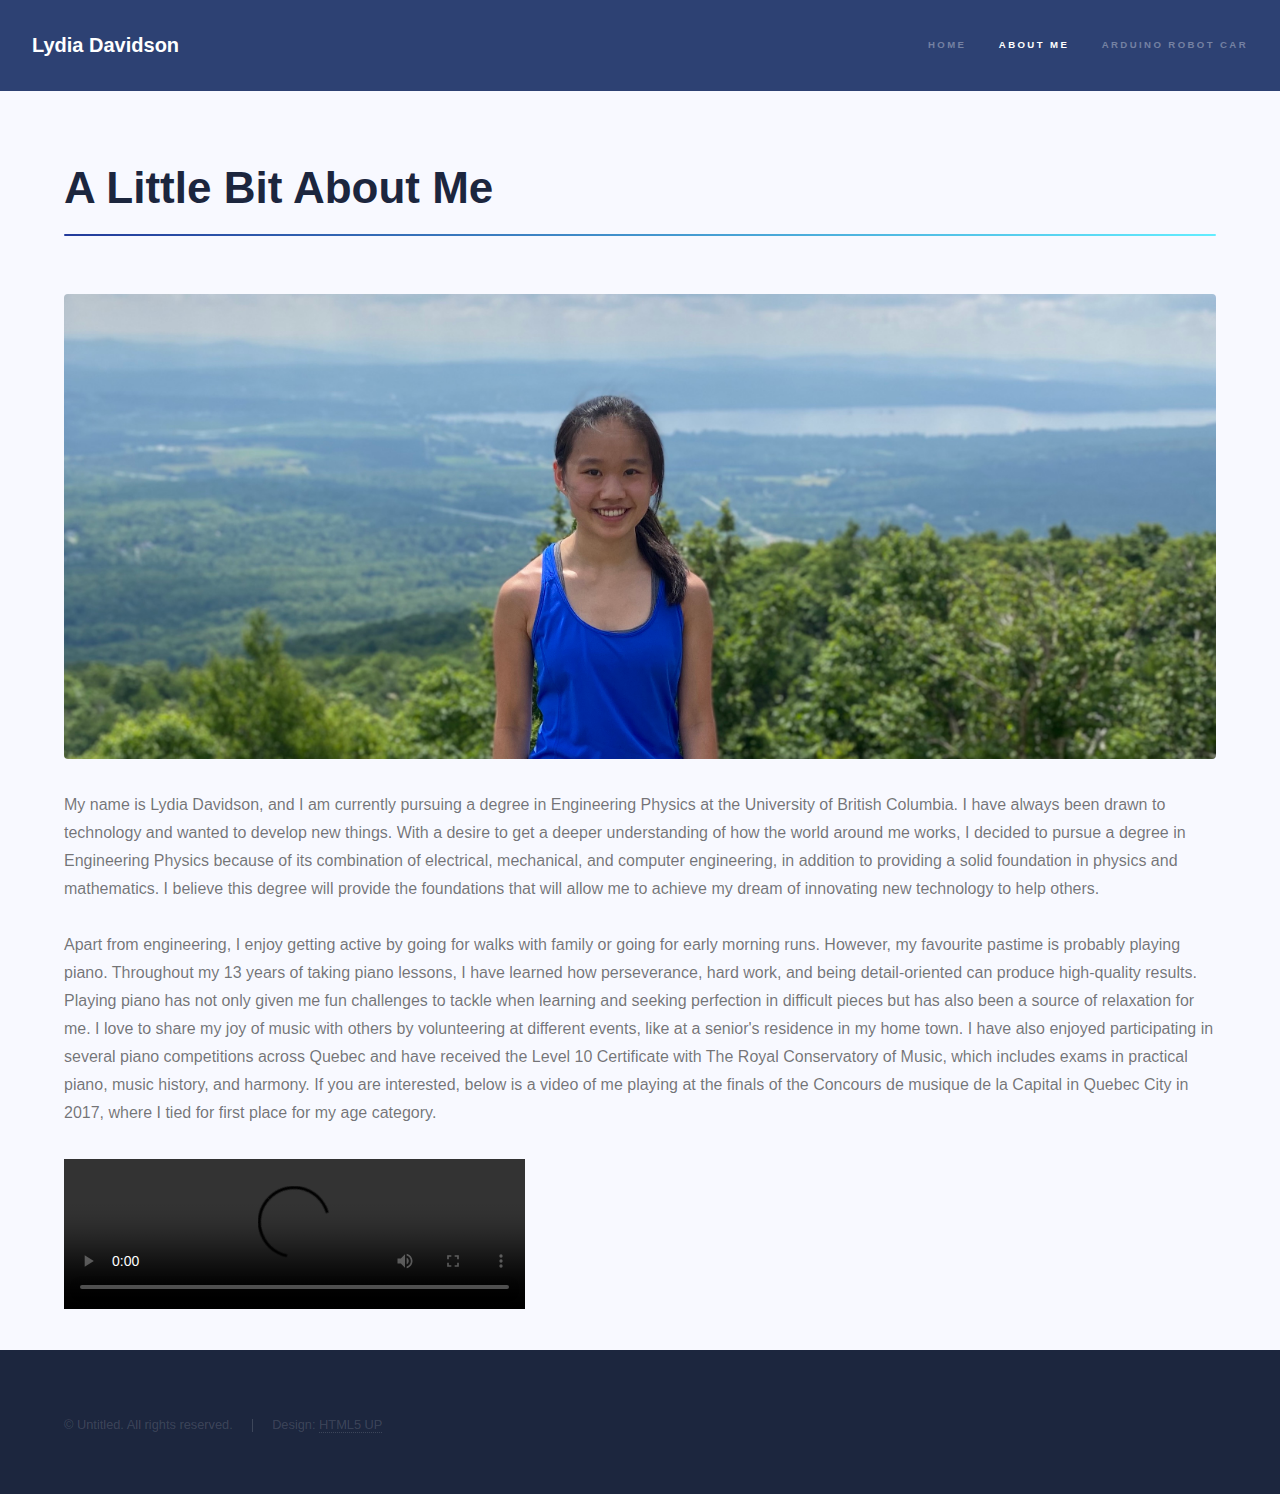
==== commit b77b3874: "Minor text updates" ====
--- a/about-me.html
+++ b/about-me.html
@@ -32,25 +32,25 @@
 				<!-- Main -->
 					<section id="main" class="wrapper">
 						<div class="inner">
-							<h1 class="major">A Little Bit About Me...</h1>
+							<h1 class="major">A Little Bit About Me</h1>
 							<span class="image fit"><img src="images/mountain-mtl.jpg" alt="" /></span>
 							<p>
-								My name is Lydia Davidson and I am currently pursuing a degree in Engineering Physics at
-								the University of British Columbia. I have always been drawn to technology and wanted to
-								develop new things. With a desire to get a deeper understanding of how the world around me works, I decided
-								to pursue a degree in Engineering Physics because of its combination of electrical, mechanical, and computer engineering,
+								My name is Lydia Davidson, and I am currently pursuing a degree in Engineering Physics at the University 
+								of British Columbia. I have always been drawn to technology and wanted to develop new things. With a 
+								desire to get a deeper understanding of how the world around me works, I decided to pursue a degree in 
+								Engineering Physics because of its combination of electrical, mechanical, and computer engineering,
 								in addition to providing a solid foundation in physics and mathematics. I believe this degree will
 								provide the foundations that will allow me to achieve my dream of innovating new technology to help others.
 								<br>
 								<br>
-								Apart from engineering, I enjoy getting active by going for walks with family or going for early
-								morning runs. However, my favourite passtime is probably playing piano. Throughout my 13 years of taking piano lessons, I have
-								learned how perseverance, hard work, and being detail-oriented can produce high-quality results. Playing
-								piano has not only given me fun challenges to tackle when learning and seeking perfection in difficult
-								pieces, but has also been a source of relaxation for me. I love to share my joy of music with others by
-								volunteering at different events, like at a senior's residence in my home town. I have also enjoyed
+								Apart from engineering, I enjoy getting active by going for walks with family or going for early morning 
+								runs. However, my favourite pastime is probably playing piano. Throughout my 13 years of taking piano 
+								lessons, I have learned how perseverance, hard work, and being detail-oriented can produce high-quality 
+								results. Playing piano has not only given me fun challenges to tackle when learning and seeking perfection 
+								in difficult pieces but has also been a source of relaxation for me. I love to share my joy of music with 
+								others by volunteering at different events, like at a senior's residence in my home town. I have also enjoyed
 								participating in several piano competitions across Quebec and have received the Level 10 Certificate with
-								The Royal Convservatory of Music, which includes exams in practical piano, music history, and harmony.
+								The Royal Conservatory of Music, which includes exams in practical piano, music history, and harmony.
 								If you are interested, below is a video of me playing at the finals of the Concours de musique de la
 								Capital in Quebec City in 2017, where I tied for first place for my age category.
 							</p>
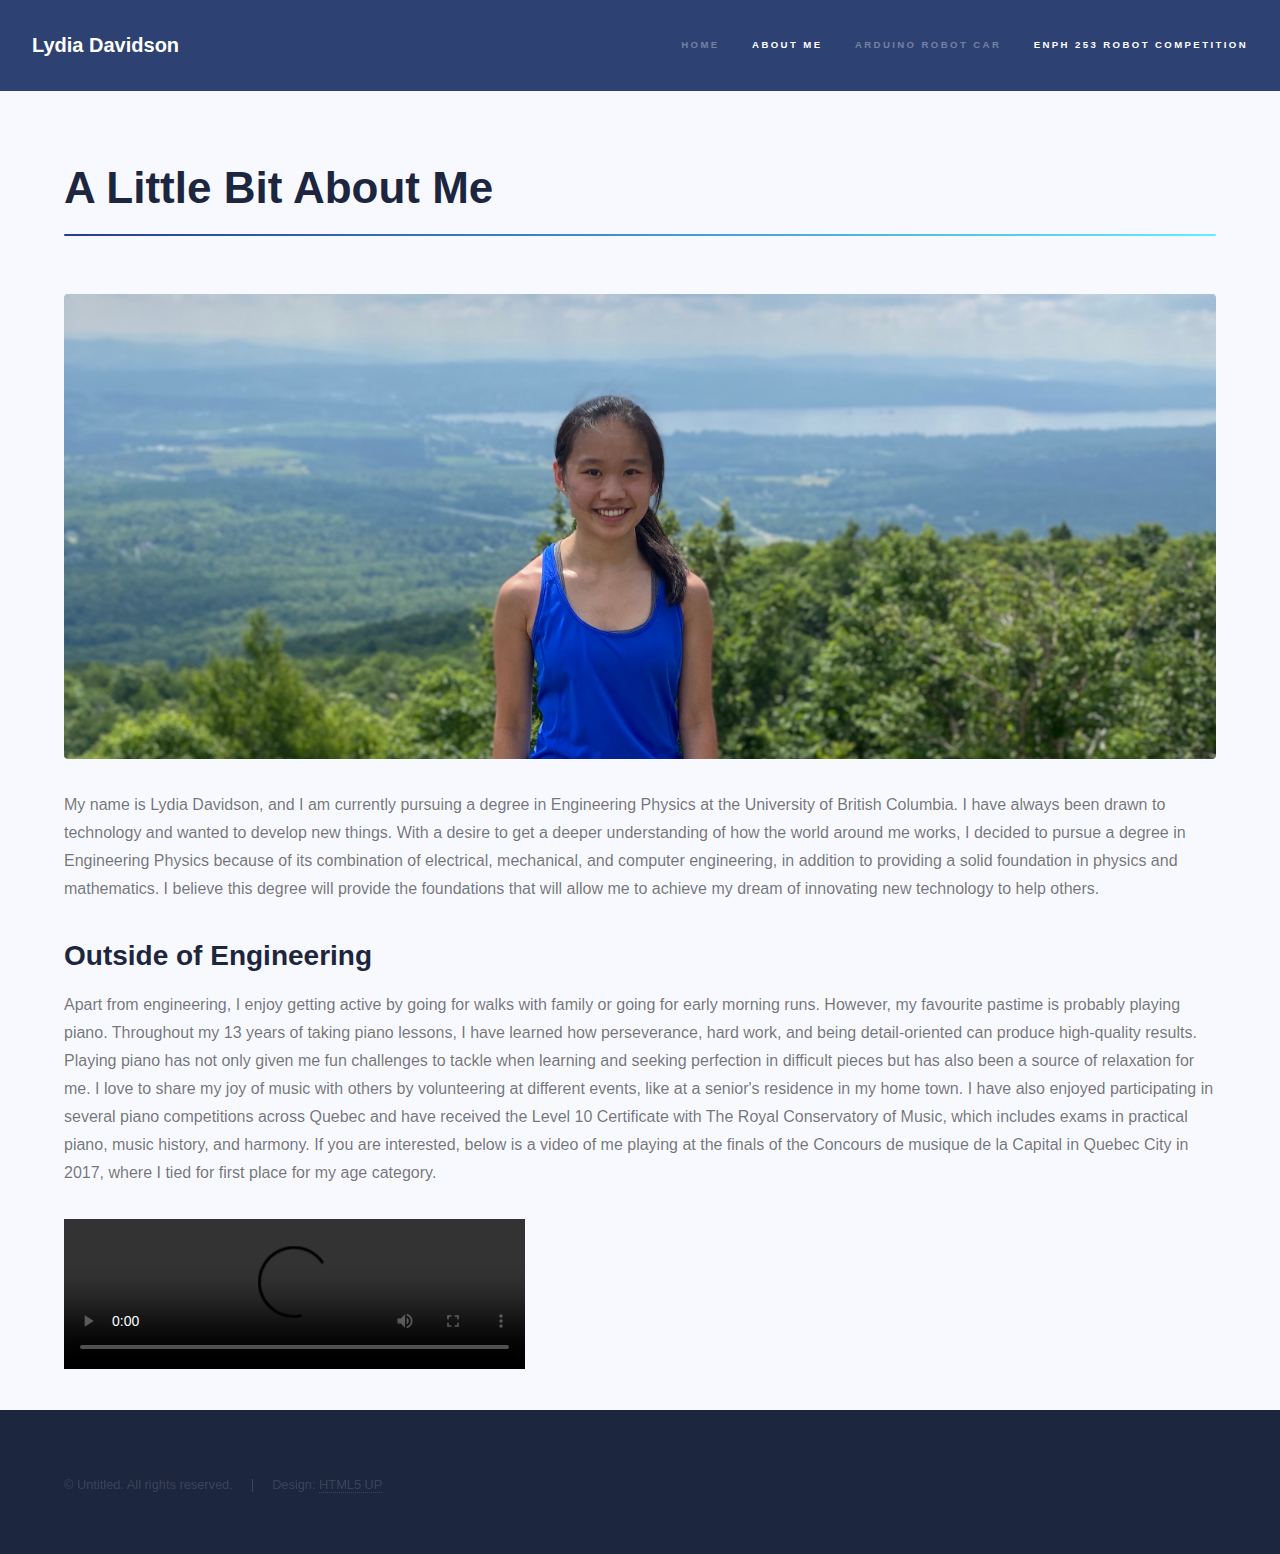
==== commit 91c374c5: "Added new pages" ====
--- a/about-me.html
+++ b/about-me.html
@@ -18,10 +18,13 @@
 			<header id="header">
 				<a href="index.html" class="title">Lydia Davidson</a>
 				<nav>
+					<!-- TODO: change to drop-down menu for projects & work experience -->
 					<ul>
 						<li><a href="index.html">Home</a></li>
 						<li><a href="about-me.html" class="active">About Me</a></li>
 						<li><a href="arduino-robot-car.html">Arduino Robot Car</a></li>
+						<li><a href="enph253-robot-competition.html" class="active">ENPH 253 Robot Competition</a></li>
+
 					</ul>
 				</nav>
 			</header>
@@ -41,8 +44,9 @@
 								Engineering Physics because of its combination of electrical, mechanical, and computer engineering,
 								in addition to providing a solid foundation in physics and mathematics. I believe this degree will
 								provide the foundations that will allow me to achieve my dream of innovating new technology to help others.
-								<br>
-								<br>
+							</p>
+							<h2>Outside of Engineering</h2>
+							<p>
 								Apart from engineering, I enjoy getting active by going for walks with family or going for early morning 
 								runs. However, my favourite pastime is probably playing piano. Throughout my 13 years of taking piano 
 								lessons, I have learned how perseverance, hard work, and being detail-oriented can produce high-quality 
